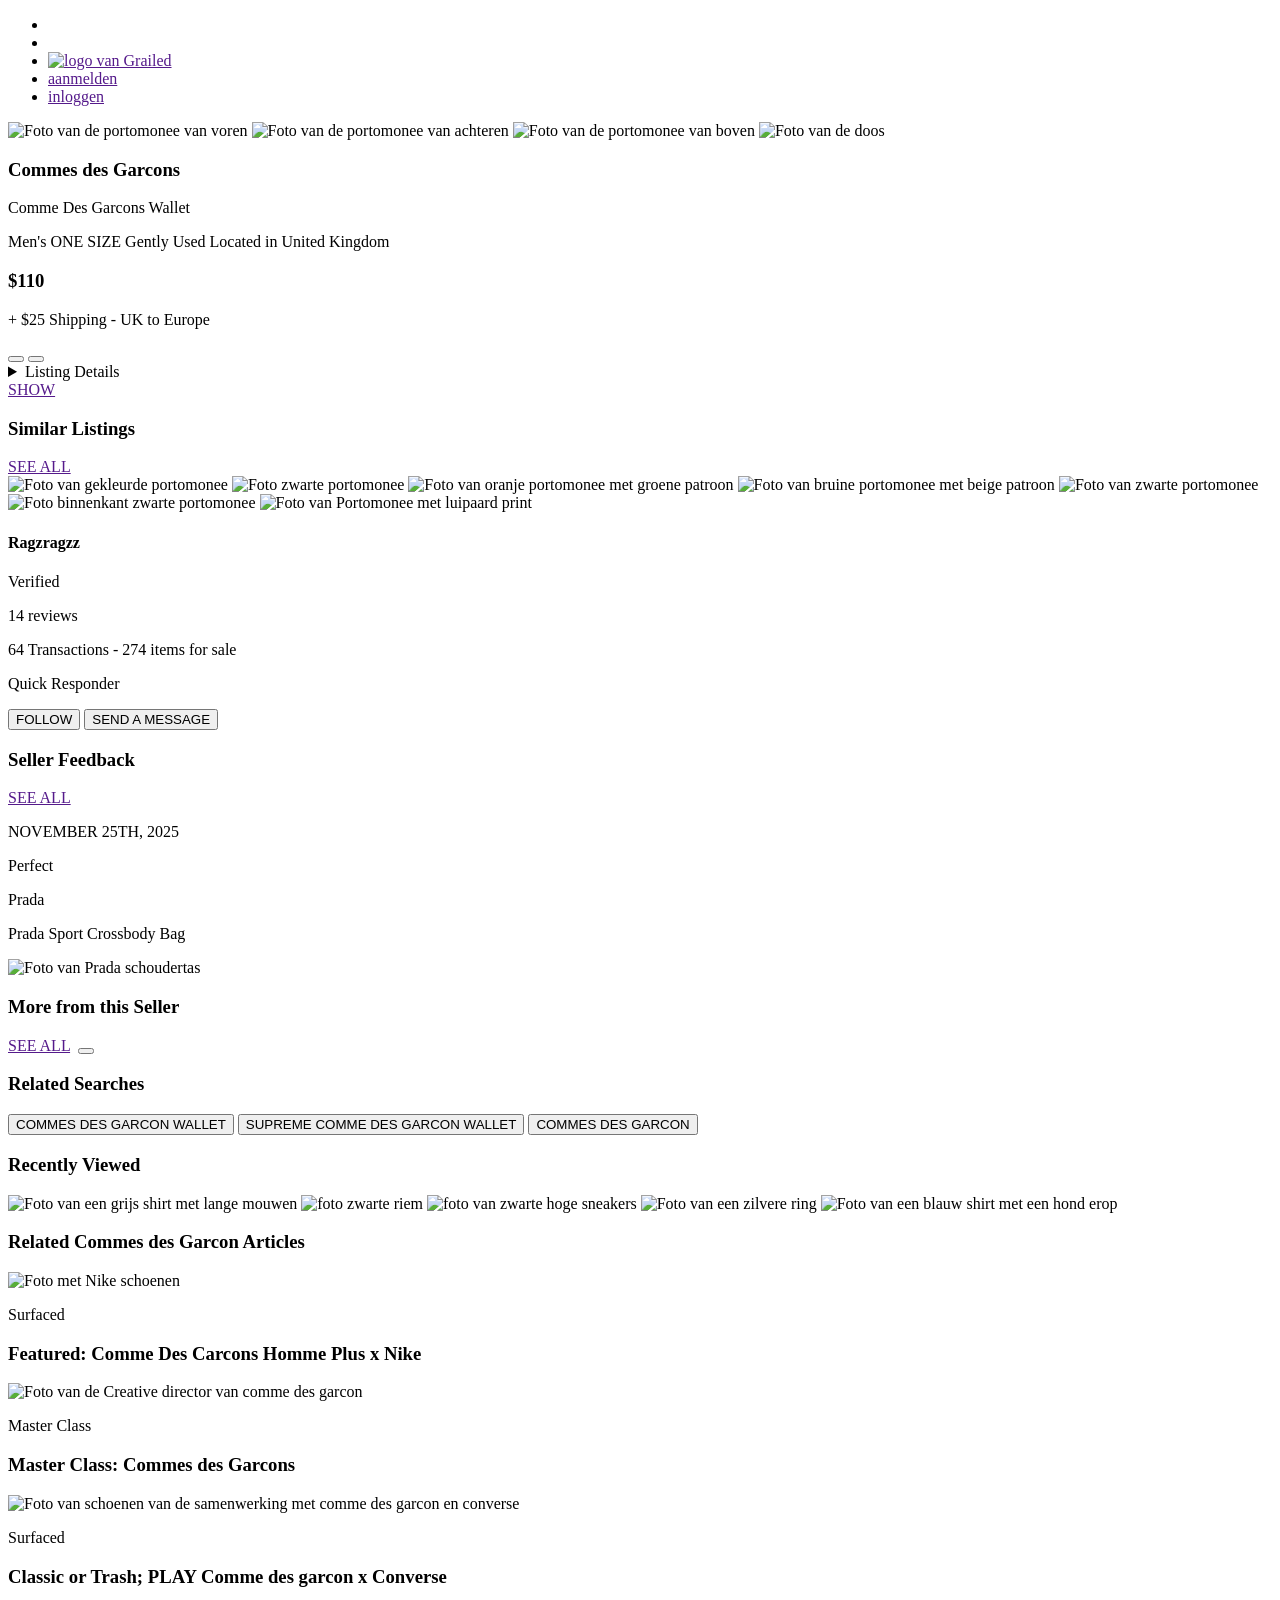
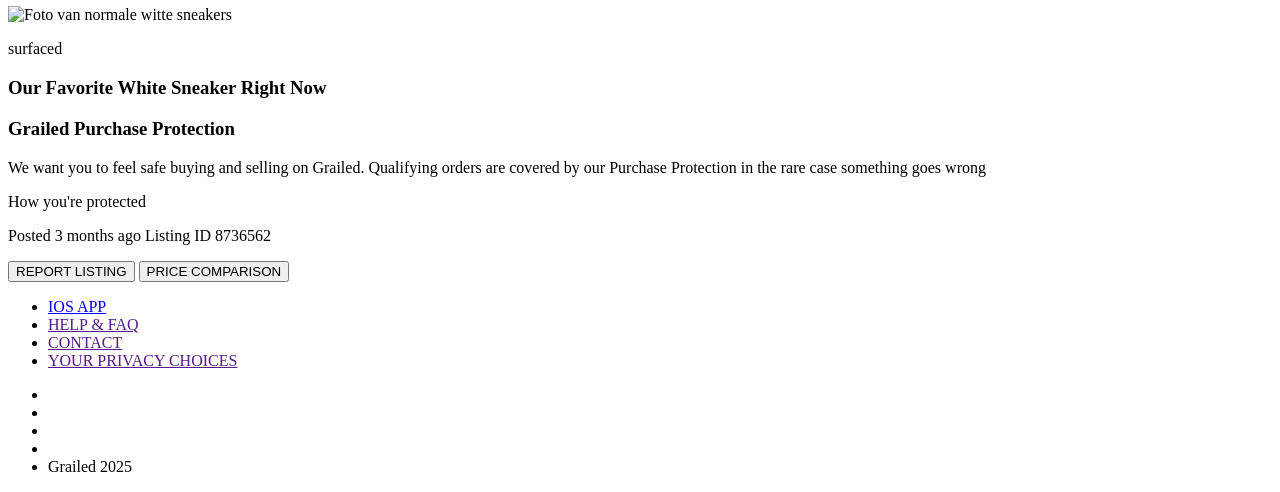
==== product.html @ 58061832 "Create product.html" ====
<!DOCTYPE html>
<html lang="nl">
<head>
    <meta charset="UTF-8">
    <meta name="viewport" content="width=device-width, initial-scale=1.0">

    <title>Product</title>

    <link href="styles/style.css" rel="stylesheet">
	<link rel="stylesheet" href="https://cdnjs.cloudflare.com/ajax/libs/font-awesome/7.0.1/css/all.min.css" integrity="sha512-2SwdPD6INVrV/lHTZbO2nodKhrnDdJK9/kg2XD1r9uGqPo1cUbujc+IYdlYdEErWNu69gVcYgdxlmVmzTWnetw==" crossorigin="anonymous" referrerpolicy="no-referrer" />
</head>

<body>
    <nav>
		<ul>
			<li><a href=""><i class="fa-solid fa-bars"></i></a></li>
			<li><a href=""><i class="fa-solid fa-magnifying-glass"></i></a></li>
			<li><a href=""><img src="images/logo-ezgif.com-video-to-gif-converter.gif" alt="logo van Grailed"></a></li>
			<li><a href="">aanmelden</a></li>
			<li><a href="">inloggen</a></li>
		</ul>
	</nav>

<section class="container">
	<div class="slider-wrapper">
		<div class="slider">
			<img id="slide-1" src="images/wallet-voorkant.webp" alt="Foto van de portomonee van voren">
			<img id="slide-2" src="images/wallet-achterkant.webp" alt="Foto van de portomonee van achteren ">
			<img id="slide-3" src="images/wallet-bovenkant.webp" alt="Foto van de portomonee van boven">
			<img id="slide-4" src="images/wallet-doos.webp" alt="Foto van de doos">
		</div>
		<div class="slider-nav">
			<a href="#slide-1"></a>
			<a href="#slide-2"></a>
			<a href="#slide-3"></a>
			<a href="#slide-4"></a>
		</div>
	</div>
</section>
<div class="product">
<div class="product-info">
	<h3><span class="streep">Commes des Garcons</span></h3>
	<p>Comme Des Garcons Wallet</p>
	<p>Men's ONE SIZE Gently Used
	Located in United Kingdom
	</p>
	<h3>$110</h3>
	<p>+ $25 Shipping - UK to <span class="streep">Europe</span></p>
</div>
<div class="button-product">
	<Button><i class="fa-regular fa-bookmark"></i></Button>
	<button><i class="fa-regular fa-heart"></i></button>
</div>
</div>

<details>
<summary>Listing Details</summary>
Beautiful piece from CDG.

Height: 11cm
Width: 9.5cm

In good condition, judge from photos 📷

Authenticated by Entrupy 🔬

Very fast shipping via FedEx, DHL, or EMS 🚀

Follow for 30+ grails added daily and message any questions 💬

Item number: m52081958113
</details>

<a href="">SHOW</a>

<H3>Similar Listings</H3>

<a href="">SEE ALL</a>

<div class="scroll-car">
	<img src="images/wallet-1.webp" alt="Foto van gekleurde portomonee">
	<img src="images/wallet-2.webp" alt="Foto zwarte portomonee">
	<img src="images/wallet-3.webp" alt="Foto van oranje portomonee met groene patroon">
	<img src="images/wallet-4.webp" alt="Foto van bruine portomonee met beige patroon">
	<img src="images/wallet-5.webp" alt="Foto van zwarte portomonee">
	<img src="images/wallet-6.webp" alt="Foto binnenkant zwarte portomonee">
	<img src="images/wallet-7.webp" alt="Foto van Portomonee met luipaard print">
</div>


<h4>Ragzragzz</h4> <i class="fa-solid fa-check"></i> <p>Verified</p>
<i class="fa-solid fa-star"></i><i class="fa-solid fa-star"></i><i class="fa-solid fa-star"></i><i class="fa-solid fa-star"></i><p>14 reviews</p>
<p>64 Transactions - <span class="streep">274 items for sale</span></p>
<p><i class="fa-solid fa-bolt"></i> Quick Responder </p>
<button>FOLLOW</button>
<Button>SEND A MESSAGE</Button>

<h3>Seller Feedback</h3>
<a href="">SEE ALL</a>
<p>NOVEMBER 25TH, 2025</p>
<i class="fa-solid fa-star"></i><i class="fa-solid fa-star"></i><i class="fa-solid fa-star"></i><i class="fa-regular fa-star"></i><i class="fa-regular fa-star"></i>
<p>Perfect</p>
<p>Prada</p>
<p>Prada Sport Crossbody Bag</p>
<img src="images/prada-tas.webp" alt="Foto van Prada schoudertas">

<h3>More from this Seller</h3>
<a href="">SEE ALL</a>
<img src="" alt="">
<button><i class="fa-regular fa-heart"></i></button>

<h3>Related Searches</h3>
<button>COMMES DES GARCON WALLET</button>
<button>SUPREME COMME DES GARCON WALLET</button>
<button>COMMES DES GARCON</button>

<h3>Recently Viewed</h3>

<div class="scroll-car">
	<img src="images/home-p1.webp" alt="Foto van een grijs shirt met lange mouwen">
	<img src="images/home-p2.webp" alt="foto zwarte riem">
	<img src="images/home-p3.webp" alt="foto van zwarte hoge sneakers">
	<img src="images/home-p4.webp" alt="Foto van een zilvere ring">
	<img src="images/home-p5.webp" alt="Foto van een blauw shirt met een hond erop">
</div>


<h3>Related Commes des Garcon Articles</h3>
<div class="car-art">
	<div class="art">
	<img src="images/nike.jpeg" alt="Foto met Nike schoenen">
	<p>Surfaced</p>
<h3>Featured: Comme Des Carcons Homme Plus x Nike</h3>
</div>
<div class="art">
	<img src="images/cdg.jpeg" alt="Foto van de Creative director van comme des garcon">
	<p>Master Class</p>
	<h3>Master Class: Commes des Garcons</h3>
</div>
	<div class="art">
		<img src="images/play.jpeg" alt="Foto van schoenen van de samenwerking met comme des garcon en converse">
		<p>Surfaced</p>
		<h3>Classic or Trash; PLAY Comme des garcon x Converse</h3>
	</div>
	<div class="art">
		<img src="images/sneaker.jpeg" alt="Foto van normale witte sneakers">
		<p>surfaced</p>
		<h3>Our Favorite White Sneaker Right Now </h3>
	</div>
</div>

<h3>Grailed Purchase Protection</h3>
<p>We want you to feel safe buying and selling on Grailed. Qualifying orders are covered by our Purchase Protection in the rare case something goes wrong</p>
<p>How you're protected</p>

<p>Posted 3 months ago Listing ID 8736562</p>

<button><i class="fa-solid fa-triangle-exclamation"></i>REPORT LISTING</button> <button><i class="fa-solid fa-dollar-sign"></i>PRICE COMPARISON</button>

<footer>
	<nav>
		<ul>
			<li> <a href=".">IOS APP</a></li>
			<li><a href="">HELP & FAQ</a></li>
			<li><a href="">CONTACT</a></li>
			<li><a href="">YOUR PRIVACY CHOICES</a></li>
		</ul>
	</nav>



	<ul>
		<li><i class="fa-brands fa-instagram"></i></li>
		<li><i class="fa-brands fa-facebook"></i></li>
		<li><i class="fa-brands fa-youtube"></i></li>
		<li><i class="fa-brands fa-linkedin"></i></li>
		<li>Grailed 2025</li>
	</ul>
</footer>
	
	

    <script defer src="scripts/script.js"></script>
</body>
</html>
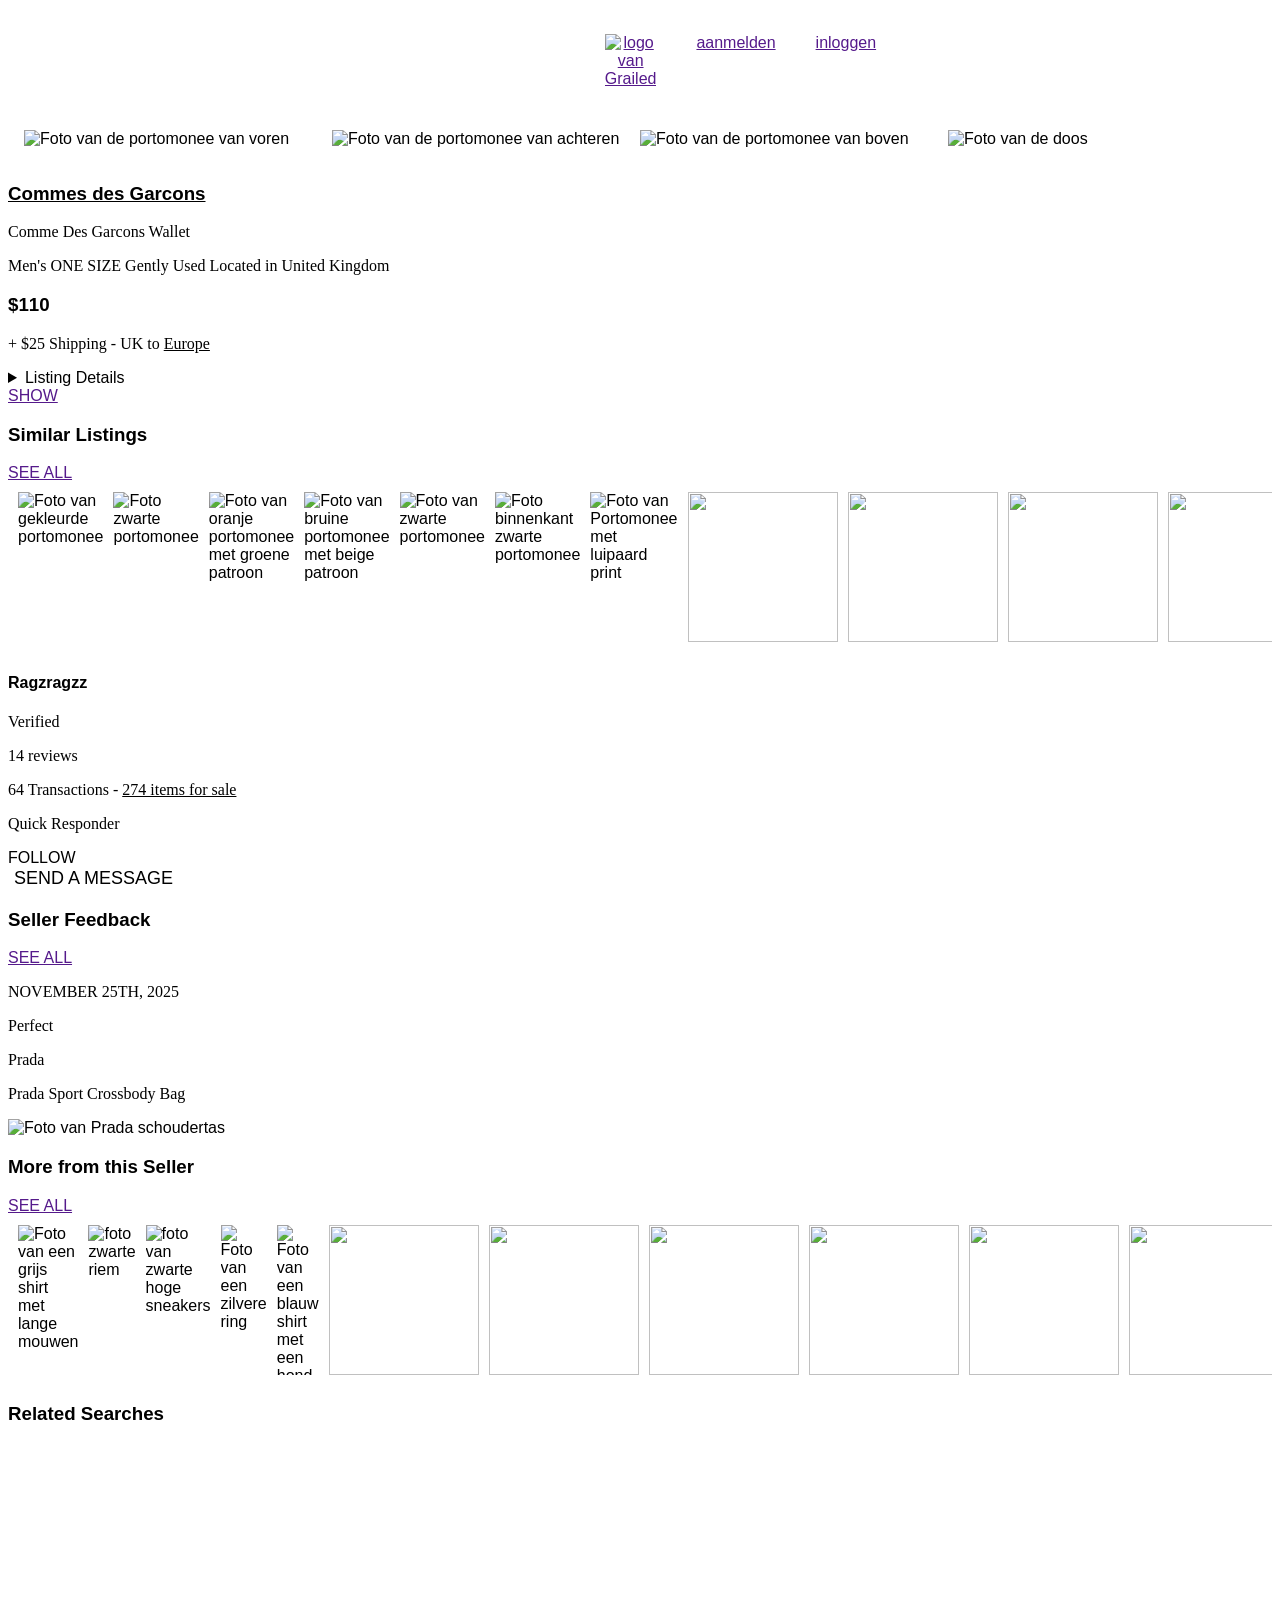
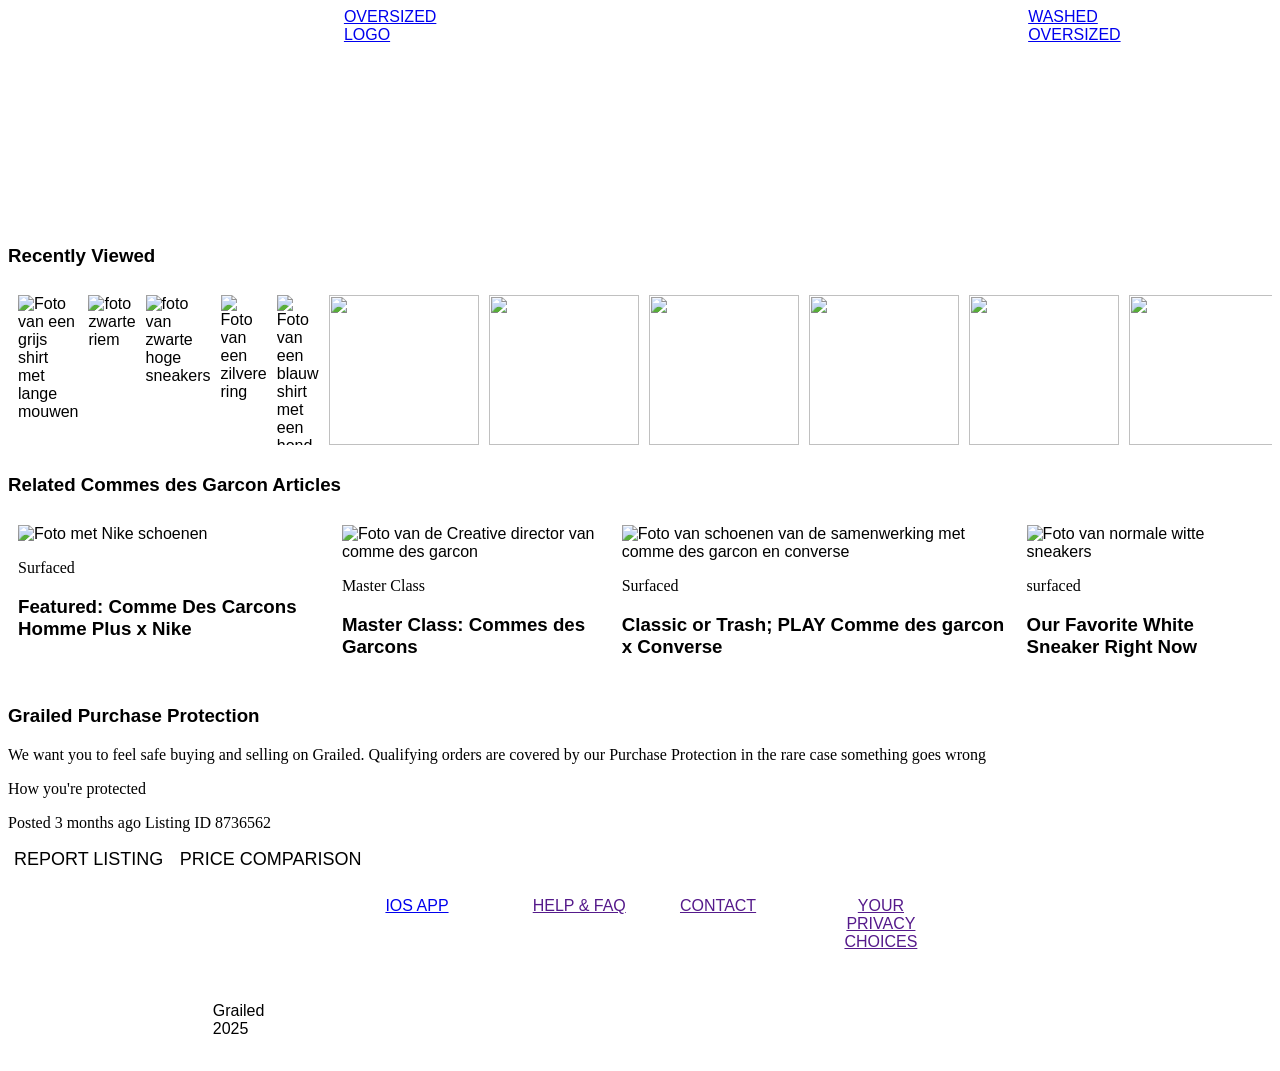
==== commit e927e65f: "Update product.html" ====
--- a/product.html
+++ b/product.html
@@ -85,6 +85,13 @@
 	<img src="images/wallet-5.webp" alt="Foto van zwarte portomonee">
 	<img src="images/wallet-6.webp" alt="Foto binnenkant zwarte portomonee">
 	<img src="images/wallet-7.webp" alt="Foto van Portomonee met luipaard print">
+	<img src="images/wallet-8.jpeg" alt="">
+	<img src="images/wallet-9.jpeg" alt="">
+	<img src="images/wallet-10.jpeg" alt="">
+	<img src="images/wallet-11.jpeg" alt="">
+	<img src="images/wallet-12.jpeg" alt="">
+	<img src="images/wallet-13.jpeg" alt="">
+	<img src="images/wallet-14.jpeg" alt="">
 </div>
 
 
@@ -92,8 +99,9 @@
 <i class="fa-solid fa-star"></i><i class="fa-solid fa-star"></i><i class="fa-solid fa-star"></i><i class="fa-solid fa-star"></i><p>14 reviews</p>
 <p>64 Transactions - <span class="streep">274 items for sale</span></p>
 <p><i class="fa-solid fa-bolt"></i> Quick Responder </p>
-<button>FOLLOW</button>
-<Button>SEND A MESSAGE</Button>
+
+<div class="donker"><button">FOLLOW</button> </div>
+<Button>SEND A MESSAGE</Button> 
 
 <h3>Seller Feedback</h3>
 <a href="">SEE ALL</a>
@@ -106,13 +114,58 @@
 
 <h3>More from this Seller</h3>
 <a href="">SEE ALL</a>
-<img src="" alt="">
-<button><i class="fa-regular fa-heart"></i></button>
+
+<div class="scroll-car">
+	<img src="images/more-1.jpeg" alt="Foto van een grijs shirt met lange mouwen">
+	<img src="images/more-2.jpeg" alt="foto zwarte riem">
+	<img src="images/more-3.jpeg" alt="foto van zwarte hoge sneakers">
+	<img src="images/more-4.jpeg" alt="Foto van een zilvere ring">
+	<img src="images/more-5.jpeg" alt="Foto van een blauw shirt met een hond erop">
+	<img src="images/more-6.jpeg" alt="">
+	<img src="images/more-7.jpeg" alt="">
+	<img src="images/more-8.jpeg" alt="">
+	<img src="images/more-9.jpeg" alt="">
+	<img src="images/more-10.jpeg" alt="">
+	<img src="images/more-11.jpeg" alt="">
+	<img src="images/more-12.jpeg" alt="">
+	<img src="images/more-13.jpeg" alt="">
+	<img src="images/more-14.jpeg" alt="">
+</div>
+
 
 <h3>Related Searches</h3>
-<button>COMMES DES GARCON WALLET</button>
-<button>SUPREME COMME DES GARCON WALLET</button>
-<button>COMMES DES GARCON</button>
+
+<div class="grid">
+	<ul>
+		<li><a href="#">OVERSIZED LOGO</a></li>
+		<li><a href="#">WASHED OVERSIZED</a></li>
+		<li><a href="#">OVERSIZED</a></li>
+		<li><a href="#">LSD OVERSIZED</a></li>
+		<li><a href="#">OVERSIZED WOOL</a></li>
+		<li><a href="#">OVERSIZED OVERALLS</a></li>
+		<li><a href="#">OVERSIZED T</a></li>
+		<li><a href="#">OVERSIZED WIDE LEG</a></li>
+		<li><a href="#">OVERSIZED CARGO</a></li>
+		<li><a href="#">WHITE OVERSIZED</a></li>
+		<li><a href="#">OVERSIZED LARRY</a></li>
+		<li><a href="#">OVERSIZED LINNEN</a></li>
+		<li><a href="#">OVERSIZED LACES</a></li>
+		<li><a href="#">OVERSIZED LONG COAT</a></li>
+		<li><a href="#">HM OVERSIZED</a></li>
+		<li><a href="#">RED OVERSIZED</a></li>
+		
+	</ul>
+</div>
+
+
+
+
+
+
+
+
+
+
 
 <h3>Recently Viewed</h3>
 
@@ -122,6 +175,15 @@
 	<img src="images/home-p3.webp" alt="foto van zwarte hoge sneakers">
 	<img src="images/home-p4.webp" alt="Foto van een zilvere ring">
 	<img src="images/home-p5.webp" alt="Foto van een blauw shirt met een hond erop">
+	<img src="images/home-p6.jpeg" alt="">
+	<img src="images/home-p7.jpeg" alt="">
+	<img src="images/home-p8.jpeg" alt="">
+	<img src="images/home-p9.jpeg" alt="">
+	<img src="images/home-p10.jpeg" alt="">
+	<img src="images/home-p11.jpeg" alt="">
+	<img src="images/home-p12.jpeg" alt="">
+	<img src="images/home-p13.jpeg" alt="">
+	<img src="images/home-p14.jpeg" alt="">
 </div>
 
 
@@ -168,7 +230,7 @@
 	</nav>
 
 
-
+	
 	<ul>
 		<li><i class="fa-brands fa-instagram"></i></li>
 		<li><i class="fa-brands fa-facebook"></i></li>
@@ -176,6 +238,7 @@
 		<li><i class="fa-brands fa-linkedin"></i></li>
 		<li>Grailed 2025</li>
 	</ul>
+	
 </footer>
 	
 	
@@ -183,3 +246,7 @@
     <script defer src="scripts/script.js"></script>
 </body>
 </html>
+
+    <script defer src="scripts/script.js"></script>
+</body>
+</html>
--- a/styles/style.css
+++ b/styles/style.css
@@ -0,0 +1,139 @@
+/**************/
+/* CSS REMEDY */
+/**************/
+*, *::after, *::before {
+  box-sizing:border-box;  
+}
+
+
+
+
+
+
+/*********************/
+/* CUSTOM PROPERTIES */
+/*********************/
+:root {
+	/* startje */
+	--color-text:#111;
+	--color-background:#eee;
+}
+
+
+
+
+
+/****************/
+/* JOUW STYLING */
+/****************/
+
+/* jouw code */
+@import url("https://use.typekit.net/zbe4pkx.css");
+
+:root {
+	font-family: "proxima-nova", sans-serif;
+}
+
+nav{
+	background-color: white;
+	text-align: center;
+	padding: 5px;
+	width: 100%;
+}
+
+nav ul {
+	list-style-type: none;
+}
+
+nav ul li{
+	display: inline-block;
+	padding: 5px 20px;
+	display: flex;
+
+}
+
+img{
+	width: 100%;
+}
+
+ul{
+	list-style: none;
+	display: inline-flex;
+}
+
+li{
+	padding: 10% 20%;
+	width: 100%;
+}
+
+p{
+	font-family: "video";
+}
+
+
+.container{
+	padding: 1rem;
+}
+.slider-wrapper{
+	position: relative;
+	max-width: 100%;
+	margin: 0 auto;
+}
+
+.slider{
+display: flex;
+overflow-x: auto;
+
+}
+
+
+.product{
+	display: flex;
+}
+
+.button-product{
+width: 40px;
+height: 40px;
+display: flex;
+align-items: center;
+}
+
+button{
+	background-color: transparent;
+	border: none;
+	font-size: large;
+}
+
+.streep{
+	text-decoration: underline;
+}
+
+
+.scroll-car {
+	display: flex;
+	gap: 10px;
+	overflow-x: auto;
+	padding: 10px;
+}
+  
+
+.scroll-car img {
+	width: 150px;
+	height: 150px;
+}
+
+
+
+.car-art {
+	display: flex;
+	gap: 10px;
+	overflow-x: auto;
+	padding: 10px;
+}
+  
+
+.car-art img {
+	width: 250px;
+	height: 150px;
+	
+}
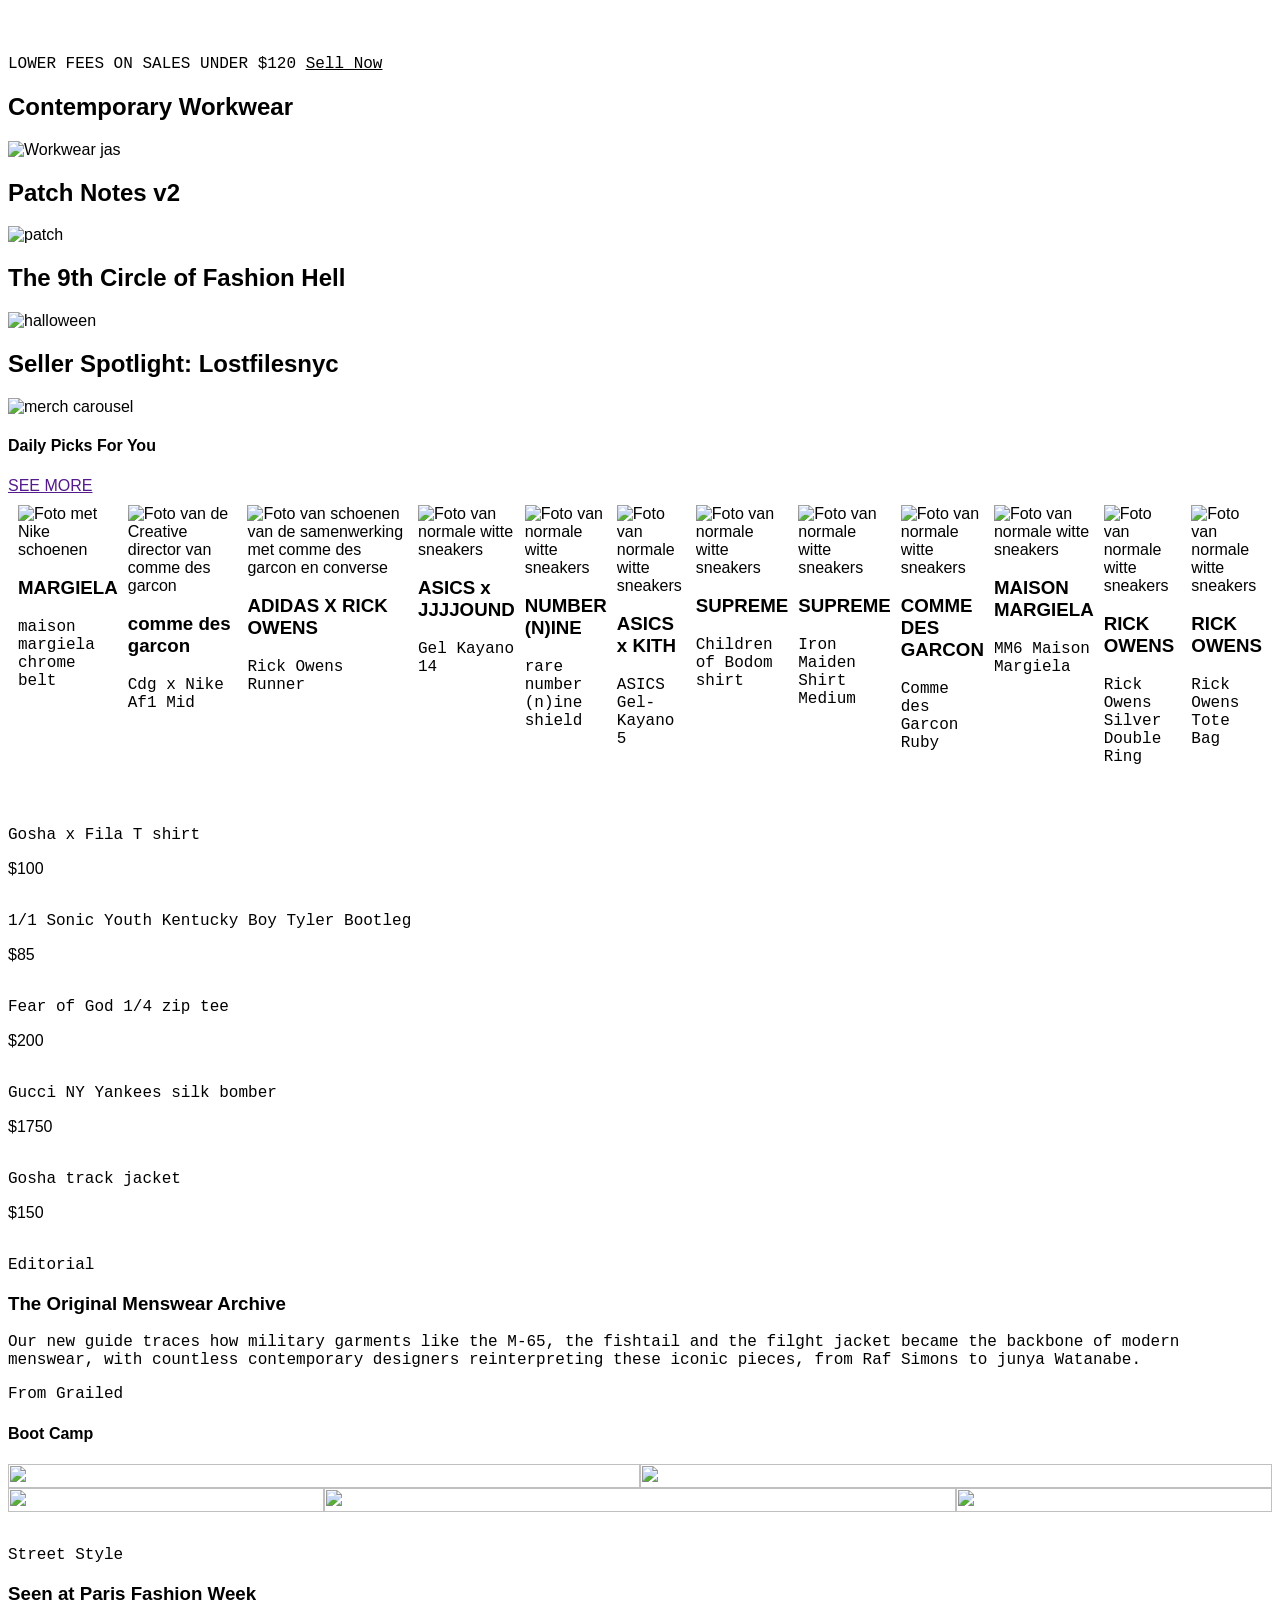
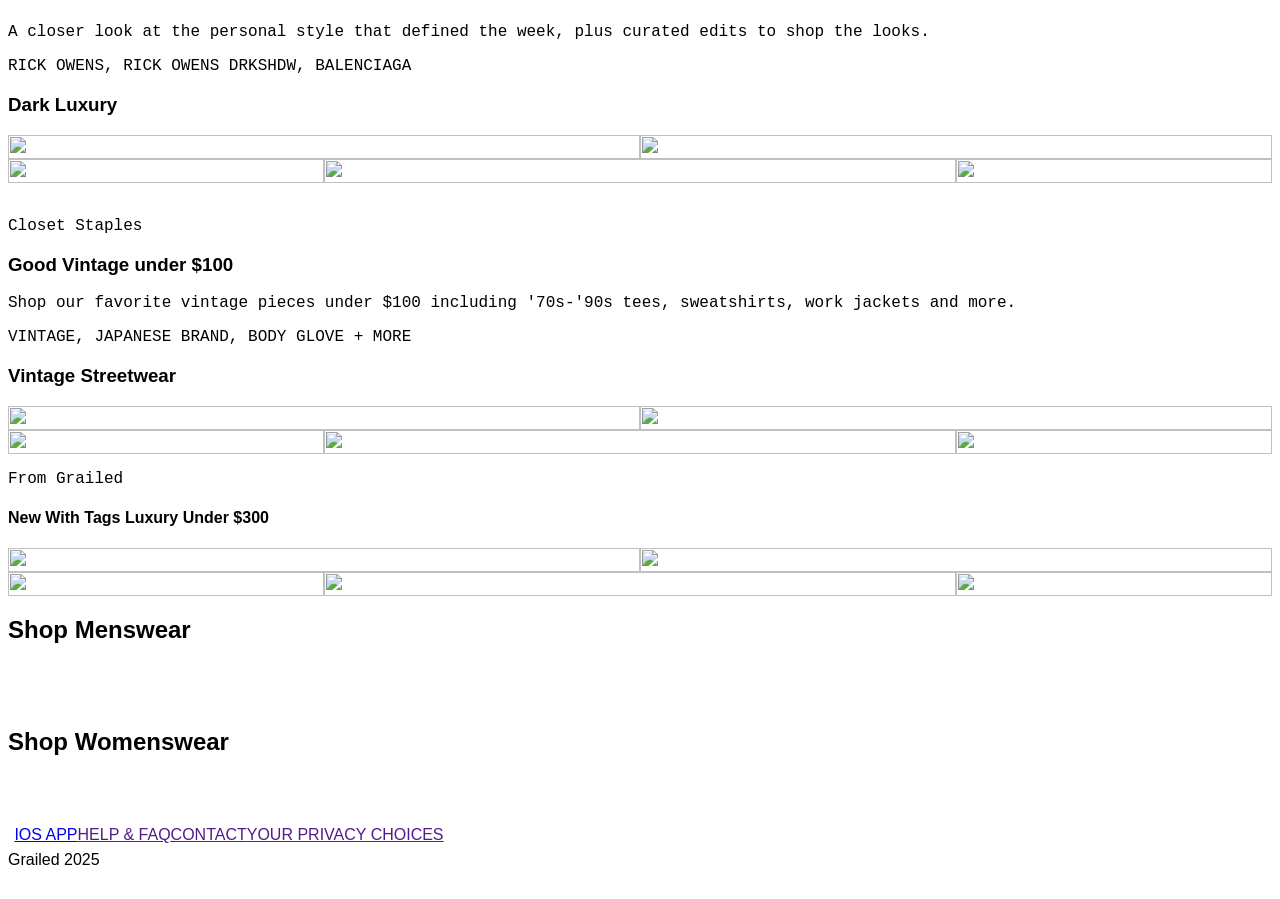
==== commit 5f2bb791: "Update product.html ja dingen toegevoegd" ====
--- a/product.html
+++ b/product.html
@@ -1,252 +1,400 @@
+
 <!DOCTYPE html>
 <html lang="nl">
+
 <head>
     <meta charset="UTF-8">
-    <meta name="viewport" content="width=device-width, initial-scale=1.0">
-
-    <title>Product</title>
+    <meta name="author" content="jouw naam">
+    <meta name="viewport" content="width=device-width, initial-scale=1">
+
+    <title>Grailed</title>
 
     <link href="styles/style.css" rel="stylesheet">
-	<link rel="stylesheet" href="https://cdnjs.cloudflare.com/ajax/libs/font-awesome/7.0.1/css/all.min.css" integrity="sha512-2SwdPD6INVrV/lHTZbO2nodKhrnDdJK9/kg2XD1r9uGqPo1cUbujc+IYdlYdEErWNu69gVcYgdxlmVmzTWnetw==" crossorigin="anonymous" referrerpolicy="no-referrer" />
+
+    <link
+        rel="stylesheet"
+        href="https://cdnjs.cloudflare.com/ajax/libs/font-awesome/7.0.1/css/all.min.css"
+        integrity="sha512-2SwdPD6INVrV/lHTZbO2nodKhrnDdJK9/kg2XD1r9uGqPo1cUbujc+IYdlYdEErWNu69gVcYgdxlmVmzTWnetw=="
+        crossorigin="anonymous"
+        referrerpolicy="no-referrer"
+    >
+
+    <link rel="stylesheet" href="https://use.typekit.net/zbe4pkx.css">
 </head>
 
 <body>
-    <nav>
-		<ul>
-			<li><a href=""><i class="fa-solid fa-bars"></i></a></li>
-			<li><a href=""><i class="fa-solid fa-magnifying-glass"></i></a></li>
-			<li><a href=""><img src="images/logo-ezgif.com-video-to-gif-converter.gif" alt="logo van Grailed"></a></li>
-			<li><a href="">aanmelden</a></li>
-			<li><a href="">inloggen</a></li>
-		</ul>
-	</nav>
-
-<section class="container">
-	<div class="slider-wrapper">
-		<div class="slider">
-			<img id="slide-1" src="images/wallet-voorkant.webp" alt="Foto van de portomonee van voren">
-			<img id="slide-2" src="images/wallet-achterkant.webp" alt="Foto van de portomonee van achteren ">
-			<img id="slide-3" src="images/wallet-bovenkant.webp" alt="Foto van de portomonee van boven">
-			<img id="slide-4" src="images/wallet-doos.webp" alt="Foto van de doos">
-		</div>
-		<div class="slider-nav">
-			<a href="#slide-1"></a>
-			<a href="#slide-2"></a>
-			<a href="#slide-3"></a>
-			<a href="#slide-4"></a>
-		</div>
-	</div>
-</section>
-<div class="product">
-<div class="product-info">
-	<h3><span class="streep">Commes des Garcons</span></h3>
-	<p>Comme Des Garcons Wallet</p>
-	<p>Men's ONE SIZE Gently Used
-	Located in United Kingdom
-	</p>
-	<h3>$110</h3>
-	<p>+ $25 Shipping - UK to <span class="streep">Europe</span></p>
-</div>
-<div class="button-product">
-	<Button><i class="fa-regular fa-bookmark"></i></Button>
-	<button><i class="fa-regular fa-heart"></i></button>
-</div>
-</div>
-
-<details>
-<summary>Listing Details</summary>
-Beautiful piece from CDG.
-
-Height: 11cm
-Width: 9.5cm
-
-In good condition, judge from photos 📷
-
-Authenticated by Entrupy 🔬
-
-Very fast shipping via FedEx, DHL, or EMS 🚀
-
-Follow for 30+ grails added daily and message any questions 💬
-
-Item number: m52081958113
-</details>
-
-<a href="">SHOW</a>
-
-<H3>Similar Listings</H3>
-
-<a href="">SEE ALL</a>
-
-<div class="scroll-car">
-	<img src="images/wallet-1.webp" alt="Foto van gekleurde portomonee">
-	<img src="images/wallet-2.webp" alt="Foto zwarte portomonee">
-	<img src="images/wallet-3.webp" alt="Foto van oranje portomonee met groene patroon">
-	<img src="images/wallet-4.webp" alt="Foto van bruine portomonee met beige patroon">
-	<img src="images/wallet-5.webp" alt="Foto van zwarte portomonee">
-	<img src="images/wallet-6.webp" alt="Foto binnenkant zwarte portomonee">
-	<img src="images/wallet-7.webp" alt="Foto van Portomonee met luipaard print">
-	<img src="images/wallet-8.jpeg" alt="">
-	<img src="images/wallet-9.jpeg" alt="">
-	<img src="images/wallet-10.jpeg" alt="">
-	<img src="images/wallet-11.jpeg" alt="">
-	<img src="images/wallet-12.jpeg" alt="">
-	<img src="images/wallet-13.jpeg" alt="">
-	<img src="images/wallet-14.jpeg" alt="">
-</div>
-
-
-<h4>Ragzragzz</h4> <i class="fa-solid fa-check"></i> <p>Verified</p>
-<i class="fa-solid fa-star"></i><i class="fa-solid fa-star"></i><i class="fa-solid fa-star"></i><i class="fa-solid fa-star"></i><p>14 reviews</p>
-<p>64 Transactions - <span class="streep">274 items for sale</span></p>
-<p><i class="fa-solid fa-bolt"></i> Quick Responder </p>
-
-<div class="donker"><button">FOLLOW</button> </div>
-<Button>SEND A MESSAGE</Button> 
-
-<h3>Seller Feedback</h3>
-<a href="">SEE ALL</a>
-<p>NOVEMBER 25TH, 2025</p>
-<i class="fa-solid fa-star"></i><i class="fa-solid fa-star"></i><i class="fa-solid fa-star"></i><i class="fa-regular fa-star"></i><i class="fa-regular fa-star"></i>
-<p>Perfect</p>
-<p>Prada</p>
-<p>Prada Sport Crossbody Bag</p>
-<img src="images/prada-tas.webp" alt="Foto van Prada schoudertas">
-
-<h3>More from this Seller</h3>
-<a href="">SEE ALL</a>
-
-<div class="scroll-car">
-	<img src="images/more-1.jpeg" alt="Foto van een grijs shirt met lange mouwen">
-	<img src="images/more-2.jpeg" alt="foto zwarte riem">
-	<img src="images/more-3.jpeg" alt="foto van zwarte hoge sneakers">
-	<img src="images/more-4.jpeg" alt="Foto van een zilvere ring">
-	<img src="images/more-5.jpeg" alt="Foto van een blauw shirt met een hond erop">
-	<img src="images/more-6.jpeg" alt="">
-	<img src="images/more-7.jpeg" alt="">
-	<img src="images/more-8.jpeg" alt="">
-	<img src="images/more-9.jpeg" alt="">
-	<img src="images/more-10.jpeg" alt="">
-	<img src="images/more-11.jpeg" alt="">
-	<img src="images/more-12.jpeg" alt="">
-	<img src="images/more-13.jpeg" alt="">
-	<img src="images/more-14.jpeg" alt="">
-</div>
-
-
-<h3>Related Searches</h3>
-
-<div class="grid">
-	<ul>
-		<li><a href="#">OVERSIZED LOGO</a></li>
-		<li><a href="#">WASHED OVERSIZED</a></li>
-		<li><a href="#">OVERSIZED</a></li>
-		<li><a href="#">LSD OVERSIZED</a></li>
-		<li><a href="#">OVERSIZED WOOL</a></li>
-		<li><a href="#">OVERSIZED OVERALLS</a></li>
-		<li><a href="#">OVERSIZED T</a></li>
-		<li><a href="#">OVERSIZED WIDE LEG</a></li>
-		<li><a href="#">OVERSIZED CARGO</a></li>
-		<li><a href="#">WHITE OVERSIZED</a></li>
-		<li><a href="#">OVERSIZED LARRY</a></li>
-		<li><a href="#">OVERSIZED LINNEN</a></li>
-		<li><a href="#">OVERSIZED LACES</a></li>
-		<li><a href="#">OVERSIZED LONG COAT</a></li>
-		<li><a href="#">HM OVERSIZED</a></li>
-		<li><a href="#">RED OVERSIZED</a></li>
-		
-	</ul>
-</div>
-
-
-
-
-
-
-
-
-
-
-
-<h3>Recently Viewed</h3>
-
-<div class="scroll-car">
-	<img src="images/home-p1.webp" alt="Foto van een grijs shirt met lange mouwen">
-	<img src="images/home-p2.webp" alt="foto zwarte riem">
-	<img src="images/home-p3.webp" alt="foto van zwarte hoge sneakers">
-	<img src="images/home-p4.webp" alt="Foto van een zilvere ring">
-	<img src="images/home-p5.webp" alt="Foto van een blauw shirt met een hond erop">
-	<img src="images/home-p6.jpeg" alt="">
-	<img src="images/home-p7.jpeg" alt="">
-	<img src="images/home-p8.jpeg" alt="">
-	<img src="images/home-p9.jpeg" alt="">
-	<img src="images/home-p10.jpeg" alt="">
-	<img src="images/home-p11.jpeg" alt="">
-	<img src="images/home-p12.jpeg" alt="">
-	<img src="images/home-p13.jpeg" alt="">
-	<img src="images/home-p14.jpeg" alt="">
-</div>
-
-
-<h3>Related Commes des Garcon Articles</h3>
-<div class="car-art">
-	<div class="art">
-	<img src="images/nike.jpeg" alt="Foto met Nike schoenen">
-	<p>Surfaced</p>
-<h3>Featured: Comme Des Carcons Homme Plus x Nike</h3>
-</div>
-<div class="art">
-	<img src="images/cdg.jpeg" alt="Foto van de Creative director van comme des garcon">
-	<p>Master Class</p>
-	<h3>Master Class: Commes des Garcons</h3>
-</div>
-	<div class="art">
-		<img src="images/play.jpeg" alt="Foto van schoenen van de samenwerking met comme des garcon en converse">
-		<p>Surfaced</p>
-		<h3>Classic or Trash; PLAY Comme des garcon x Converse</h3>
-	</div>
-	<div class="art">
-		<img src="images/sneaker.jpeg" alt="Foto van normale witte sneakers">
-		<p>surfaced</p>
-		<h3>Our Favorite White Sneaker Right Now </h3>
-	</div>
-</div>
-
-<h3>Grailed Purchase Protection</h3>
-<p>We want you to feel safe buying and selling on Grailed. Qualifying orders are covered by our Purchase Protection in the rare case something goes wrong</p>
-<p>How you're protected</p>
-
-<p>Posted 3 months ago Listing ID 8736562</p>
-
-<button><i class="fa-solid fa-triangle-exclamation"></i>REPORT LISTING</button> <button><i class="fa-solid fa-dollar-sign"></i>PRICE COMPARISON</button>
-
-<footer>
-	<nav>
-		<ul>
-			<li> <a href=".">IOS APP</a></li>
-			<li><a href="">HELP & FAQ</a></li>
-			<li><a href="">CONTACT</a></li>
-			<li><a href="">YOUR PRIVACY CHOICES</a></li>
-		</ul>
-	</nav>
-
-
-	
-	<ul>
-		<li><i class="fa-brands fa-instagram"></i></li>
-		<li><i class="fa-brands fa-facebook"></i></li>
-		<li><i class="fa-brands fa-youtube"></i></li>
-		<li><i class="fa-brands fa-linkedin"></i></li>
-		<li>Grailed 2025</li>
-	</ul>
-	
-</footer>
-	
-	
+
+    <nav class="nav">
+        <ul>
+            <li><a href=""><i class="fa-solid fa-bars"></i></a></li>
+            <li><a href=""><i class="fa-solid fa-magnifying-glass"></i></a></li>
+            <li><a href=""><img src="images/logo-ezgif.com-video-to-gif-converter.gif" alt=""></a></li>
+            <li><a href=""><i class="fa fa-comment" aria-hidden="true"></i></a></li>
+            <li><a href=""><i class="fa-regular fa-heart"></i></a></li>
+            <li><a href=""><i class="fa fa-user-circle" aria-hidden="true"></i></a></li>
+        </ul>
+    </nav>
+
+    <p class="links">
+        LOWER FEES ON SALES UNDER $120
+        <span class="streep">Sell Now</span>
+    </p>
+
+
+    <section class="carousel">
+        <ul>
+            <li data-label="Workwear jas">
+                <h2>Contemporary Workwear</h2>
+                <img src="images/Contemporary_Workwear_1440x380.jpg" alt="Workwear jas"/>
+            </li>
+
+            <li data-label="patchnotes">
+                <h2>Patch Notes v2</h2>
+                <img src="images/PatchNotesV2_DesktopCarousel.jpg" alt="patch"/>
+            </li>
+
+            <li data-label="halloween">
+                <h2>The 9th Circle of Fashion Hell</h2>
+                <img src="images/9th_Circle_1440x380.jpg" alt="halloween"/>
+            </li>
+
+            <li data-label="merch carousel">
+                <h2>Seller Spotlight: Lostfilesnyc</h2>
+                <img src="images/Merch-Carousel-Desktop-Lostfilesnyc.jpg" alt="merch carousel"/>
+            </li>
+        </ul>
+    </section>
+
+
+    <div class="zien">
+        <h4>Daily Picks For You</h4>
+        <a href="">SEE MORE<i class="fa-solid fa-arrow-right-long"></i></a>
+    </div>
+
+
+    <div class="car-day">
+
+        <div class="art-day">
+            <img src="images/daily-1.jpeg" alt="Foto met Nike schoenen">
+            <h3>MARGIELA</h3>
+            <p>maison margiela chrome belt</p>
+        </div>
+
+        <div class="art-day">
+            <img src="images/daily-2.jpeg" alt="Foto van de Creative director van comme des garcon">
+            <h3>comme des garcon</h3>
+            <p>Cdg x Nike Af1 Mid</p>
+        </div>
+
+        <div class="art-day">
+            <img src="images/daily-3.jpeg" alt="Foto van schoenen van de samenwerking met comme des garcon en converse">
+            <h3>ADIDAS X RICK OWENS</h3>
+            <p>Rick Owens Runner</p>
+        </div>
+
+        <div class="art-day">
+            <img src="images/daliy-4.jpeg" alt="Foto van normale witte sneakers">
+            <h3>ASICS x JJJJOUND</h3>
+            <p>Gel Kayano 14</p>
+        </div>
+
+        <div class="art-day">
+            <img src="images/daily-5.jpeg" alt="Foto van normale witte sneakers">
+            <h3>NUMBER (N)INE</h3>
+            <p>rare number (n)ine shield</p>
+        </div>
+
+        <div class="art-day">
+            <img src="images/daily-6.jpeg" alt="Foto van normale witte sneakers">
+            <h3>ASICS x KITH</h3>
+            <p>ASICS Gel-Kayano 5</p>
+        </div>
+
+        <div class="art-day">
+            <img src="images/daily-7.jpeg" alt="Foto van normale witte sneakers">
+            <h3>SUPREME</h3>
+            <p>Children of Bodom shirt</p>
+        </div>
+
+        <div class="art-day">
+            <img src="images/daily-8.jpeg" alt="Foto van normale witte sneakers">
+            <h3>SUPREME</h3>
+            <p>Iron Maiden Shirt Medium</p>
+        </div>
+
+        <div class="art-day">
+            <img src="images/daily-9.jpeg" alt="Foto van normale witte sneakers">
+            <h3>COMME DES GARCON</h3>
+            <p>Comme des Garcon Ruby</p>
+        </div>
+
+        <div class="art-day">
+            <img src="images/daily-10.jpeg" alt="Foto van normale witte sneakers">
+            <h3>MAISON MARGIELA</h3>
+            <p>MM6 Maison Margiela</p>
+        </div>
+
+        <div class="art-day">
+            <img src="images/daily-11.jpeg" alt="Foto van normale witte sneakers">
+            <h3>RICK OWENS</h3>
+            <p>Rick Owens Silver Double Ring</p>
+        </div>
+
+        <div class="art-day">
+            <img src="images/daily-12.jpeg" alt="Foto van normale witte sneakers">
+            <h3>RICK OWENS</h3>
+            <p>Rick Owens Tote Bag</p>
+        </div>
+
+    </div>
+
+
+    <section class="recent">
+        <ul>
+            <li>
+                <img src="images/97248b762d1846168f70e3e6d7ec1a19.jpeg" alt="">
+                <article>
+                    <p>Gosha x Fila T shirt</p>
+                    <span>$100</span>
+                </article>
+            </li>
+
+            <li>
+                <img src="images/5536674954d34a60af7fb287618cf963.jpeg" alt="">
+                <article>
+                    <p>1/1 Sonic Youth Kentucky Boy Tyler Bootleg</p>
+                    <span>$85</span>
+                </article>
+            </li>
+
+            <li>
+                <img src="images/83190a81a43a49709b102d57c4f85307.jpeg" alt="">
+                <article>
+                    <p>Fear of God 1/4 zip tee</p>
+                    <span>$200</span>
+                </article>
+            </li>
+
+            <li>
+                <img src="images/921508b20eae4008aed063782ce57e9f.jpeg" alt="">
+                <article>
+                    <p>Gucci NY Yankees silk bomber</p>
+                    <span>$1750</span>
+                </article>
+            </li>
+
+            <li>
+                <img src="images/af47835e3f074560a490fcae48925d60.jpeg" alt="">
+                <article>
+                    <p>Gosha track jacket</p>
+                    <span>$150</span>
+                </article>
+            </li>
+        </ul>
+    </section>
+
+
+    <section class="stukje">
+        <img src="images/Military_-_Merch-Module-Desktop.jpg" alt="">
+
+        <article>
+            <p>Editorial</p>
+            <h1>The Original Menswear Archive</h1>
+            <p>
+                Our new guide traces how military garments like the M-65, the fishtail and the filght jacket became the backbone of modern menswear, with countless contemporary designers reinterpreting these iconic pieces, from Raf Simons to junya Watanabe.
+            </p>
+        </article>
+    </section>
+
+
+    <section>
+        <p>From Grailed</p>
+        <h4>Boot Camp</h4>
+
+        <div class="bootcamp">
+
+            <div class="boot-1">
+                <img src="images/bootcamp-1.jpeg" alt="">
+            </div>
+
+            <div class="boot-2">
+                <img src="images/bootcamp-2.jpeg" alt="">
+            </div>
+
+            <div class="boot-3">
+                <img src="images/bootcamp-3.jpeg" alt="">
+            </div>
+
+            <div class="boot-4">
+                <img src="images/bootcamp-4.jpeg" alt="">
+            </div>
+
+            <div class="boot-5">
+                <img src="images/bootcamp-5.jpeg" alt="">
+            </div>
+
+        </div>
+    </section>
+
+
+    <section class="stukje">
+        <img src="images/PFWOct2026-Merch-Module-ios.jpg" alt="">
+
+        <article>
+            <p>Street Style</p>
+            <h1>Seen at Paris Fashion Week</h1>
+            <p>A closer look at the personal style that defined the week, plus curated edits to shop the looks.</p>
+        </article>
+    </section>
+
+
+    <section>
+        <p>RICK OWENS, RICK OWENS DRKSHDW, BALENCIAGA</p>
+        <h3>Dark Luxury</h3>
+
+        <div class="bootcamp">
+
+            <div class="boot-1">
+                <img src="images/dark-1.jpeg" alt="">
+            </div>
+
+            <div class="boot-2">
+                <img src="images/dark-2.jpeg" alt="">
+            </div>
+
+            <div class="boot-3">
+                <img src="images/dark-3.jpeg" alt="">
+            </div>
+
+            <div class="boot-4">
+                <img src="images/dark-4.jpeg" alt="">
+            </div>
+
+            <div class="boot-5">
+                <img src="images/dark-5.jpeg" alt="">
+            </div>
+
+        </div>
+    </section>
+
+
+    <section class="stukje">
+        <img src="images/d6623814-471e-4ebe-8762-42ffd7f70231.jpg" alt="">
+
+        <article>
+            <p>Closet Staples</p>
+            <h1>Good Vintage under $100</h1>
+            <p>Shop our favorite vintage pieces under $100 including '70s-'90s tees, sweatshirts, work jackets and more.</p>
+        </article>
+    </section>
+
+
+    <p>VINTAGE, JAPANESE BRAND, BODY GLOVE + MORE</p>
+    <h3>Vintage Streetwear</h3>
+
+    <div class="bootcamp">
+
+        <div class="boot-1">
+            <img src="images/vintage-1.jpeg" alt="">
+        </div>
+
+        <div class="boot-2">
+            <img src="images/vintage-2.jpeg" alt="">
+        </div>
+
+        <div class="boot-3">
+            <img src="images/vintage-3.jpeg" alt="">
+        </div>
+
+        <div class="boot-4">
+            <img src="images/vintage-4.jpeg" alt="">
+        </div>
+
+        <div class="boot-5">
+            <img src="images/vintage-5.jpeg" alt="">
+        </div>
+
+    </div>
+
+
+    <p>From Grailed</p>
+    <h4>New With Tags Luxury Under $300</h4>
+
+    <div class="bootcamp">
+
+        <div class="boot-1">
+            <img src="images/new-1.jpeg" alt="">
+        </div>
+
+        <div class="boot-2">
+            <img src="images/new-2.jpeg" alt="">
+        </div>
+
+        <div class="boot-3">
+            <img src="images/new-3.jpeg" alt="">
+        </div>
+
+        <div class="boot-4">
+            <img src="images/new-4.jpeg" alt="">
+        </div>
+
+        <div class="boot-5">
+            <img src="images/new-5.jpeg" alt="">
+        </div>
+
+    </div>
+
+
+    <section>
+        <h2>Shop Menswear</h2>
+
+        <ul class="grid">
+            <li><img src="images/mens-1.jpeg" alt=""></li>
+            <li><img src="images/mens-2.jpeg" alt=""></li>
+            <li><img src="images/mens-3.jpeg" alt=""></li>
+            <li><img src="images/mens-4.jpeg" alt=""></li>
+            <li><img src="images/mens-5.jpeg" alt=""></li>
+            <li><img src="images/mens-6.jpeg" alt=""></li>
+        </ul>
+    </section>
+
+
+    <section>
+        <h2>Shop Womenswear</h2>
+
+        <ul class="grid">
+            <li><img src="images/woman-1.jpeg" alt=""></li>
+            <li><img src="images/woman-2.jpeg" alt=""></li>
+            <li><img src="images/woman-3.jpeg" alt=""></li>
+            <li><img src="images/woman-4.jpeg" alt=""></li>
+            <li><img src="images/woman-5.jpeg" alt=""></li>
+            <li><img src="images/woman-6.jpeg" alt=""></li>
+        </ul>
+    </section>
+
+
+    <footer>
+        <nav>
+            <ul class="vragen">
+                <li><a href=".">IOS APP</a></li>
+                <li><a href="">HELP & FAQ</a></li>
+                <li><a href="">CONTACT</a></li>
+                <li><a href="">YOUR PRIVACY CHOICES</a></li>
+            </ul>
+        </nav>
+
+        <ul class="iconen">
+            <li><i class="fa-brands fa-instagram"></i></li>
+            <li><i class="fa-brands fa-facebook"></i></li>
+            <li><i class="fa-brands fa-youtube"></i></li>
+            <li><i class="fa-brands fa-linkedin"></i></li>
+            <li>Grailed 2025</li>
+        </ul>
+    </footer>
+
 
     <script defer src="scripts/script.js"></script>
+
 </body>
+
 </html>
-
-    <script defer src="scripts/script.js"></script>
-</body>
-</html>
--- a/styles/style.css
+++ b/styles/style.css
@@ -3,6 +3,15 @@
 /**************/
 *, *::after, *::before {
   box-sizing:border-box;  
+}
+
+ul {
+	margin: 0;
+	padding: 0;
+}
+
+ul{
+	list-style-type: none;
 }
 
 
@@ -16,7 +25,7 @@
 :root {
 	/* startje */
 	--color-text:#111;
-	--color-background:#eee;
+	--color-background:#white;
 }
 
 
@@ -27,47 +36,32 @@
 /* JOUW STYLING */
 /****************/
 
-/* jouw code */
-@import url("https://use.typekit.net/zbe4pkx.css");
-
-:root {
-	font-family: "proxima-nova", sans-serif;
+html {
+	font-family: 'proxima-nova', sans-serif;
 }
 
 nav{
-	background-color: white;
+	background-color: var(--color-background);
 	text-align: center;
-	padding: 5px;
+	padding: 0.4em; 
 	width: 100%;
 }
 
 nav ul {
-	list-style-type: none;
-}
-
-nav ul li{
-	display: inline-block;
-	padding: 5px 20px;
-	display: flex;
-
-}
+	display: flex;
+	align-items: center;
+}
+
+
 
 img{
 	width: 100%;
 }
 
-ul{
-	list-style: none;
-	display: inline-flex;
-}
-
-li{
-	padding: 10% 20%;
-	width: 100%;
-}
-
-p{
-	font-family: "video";
+
+p {
+	font-family: 'video', monospace;
+	font-weight: 400
 }
 
 
@@ -110,10 +104,11 @@
 
 
 .scroll-car {
-	display: flex;
-	gap: 10px;
-	overflow-x: auto;
-	padding: 10px;
+	display: grid;
+	overflow-x: auto;
+	padding: 0.5em;
+	grid-template-columns: 1fr 1fr 1fr 1fr 1fr 1fr 1fr ;
+	grid-gap: 0.5em;
 }
   
 
@@ -137,3 +132,92 @@
 	height: 150px;
 	
 }
+
+.donker {
+	color: white;
+	background-color: #111;
+	padding: 10px;
+	width: 90px;
+	align-items: center;
+}
+
+.grid {
+	display: grid;
+	grid-template-columns: 1fr 1fr 1fr;
+	grid-gap: 0.5em;
+}
+
+
+.related{
+	display: grid;
+	grid-template-columns: minmax(220px, 1fr);
+	display: blocks;
+}
+
+.daily{
+	display: flex;
+	gap: 0.5em;
+	overflow-x: auto;
+	padding: 100px;
+}
+
+
+.car-day {
+	display: flex;
+	gap: 10px;
+	overflow-x: auto;
+	padding: 10px;
+}
+  
+
+.car-day img {
+	width: 12em;
+	height: 14em;
+	
+}
+
+.bootcamp{
+	display: grid;
+	grid-template-columns: repeat(4,1fr);
+	grid-template-rows: auto auto;
+
+}
+
+.boot-1{
+	grid-column: 1 /3;
+}
+
+.boot-2{
+	grid-column: 3 / 5;
+}
+
+.boot-3{
+grid-column: 1 / 2;
+grid-row: 2;
+}
+
+.boot-4{
+	grid-column: 2 / 4;
+	grid-row: 2;
+}
+
+.boot-5{
+	grid-column: 4 / 5;
+	grid-row: 2;
+}
+
+.bootcamp img {
+	width: 100%;
+	height: 100%;
+	object-fit: cover;
+	display: block;
+}
+
+.trending{
+	background-image: url("trend.jpeg");
+	background-size: cover;
+	background-position: center;
+	background-repeat: no-repeat;
+
+	height: 400px;
+}
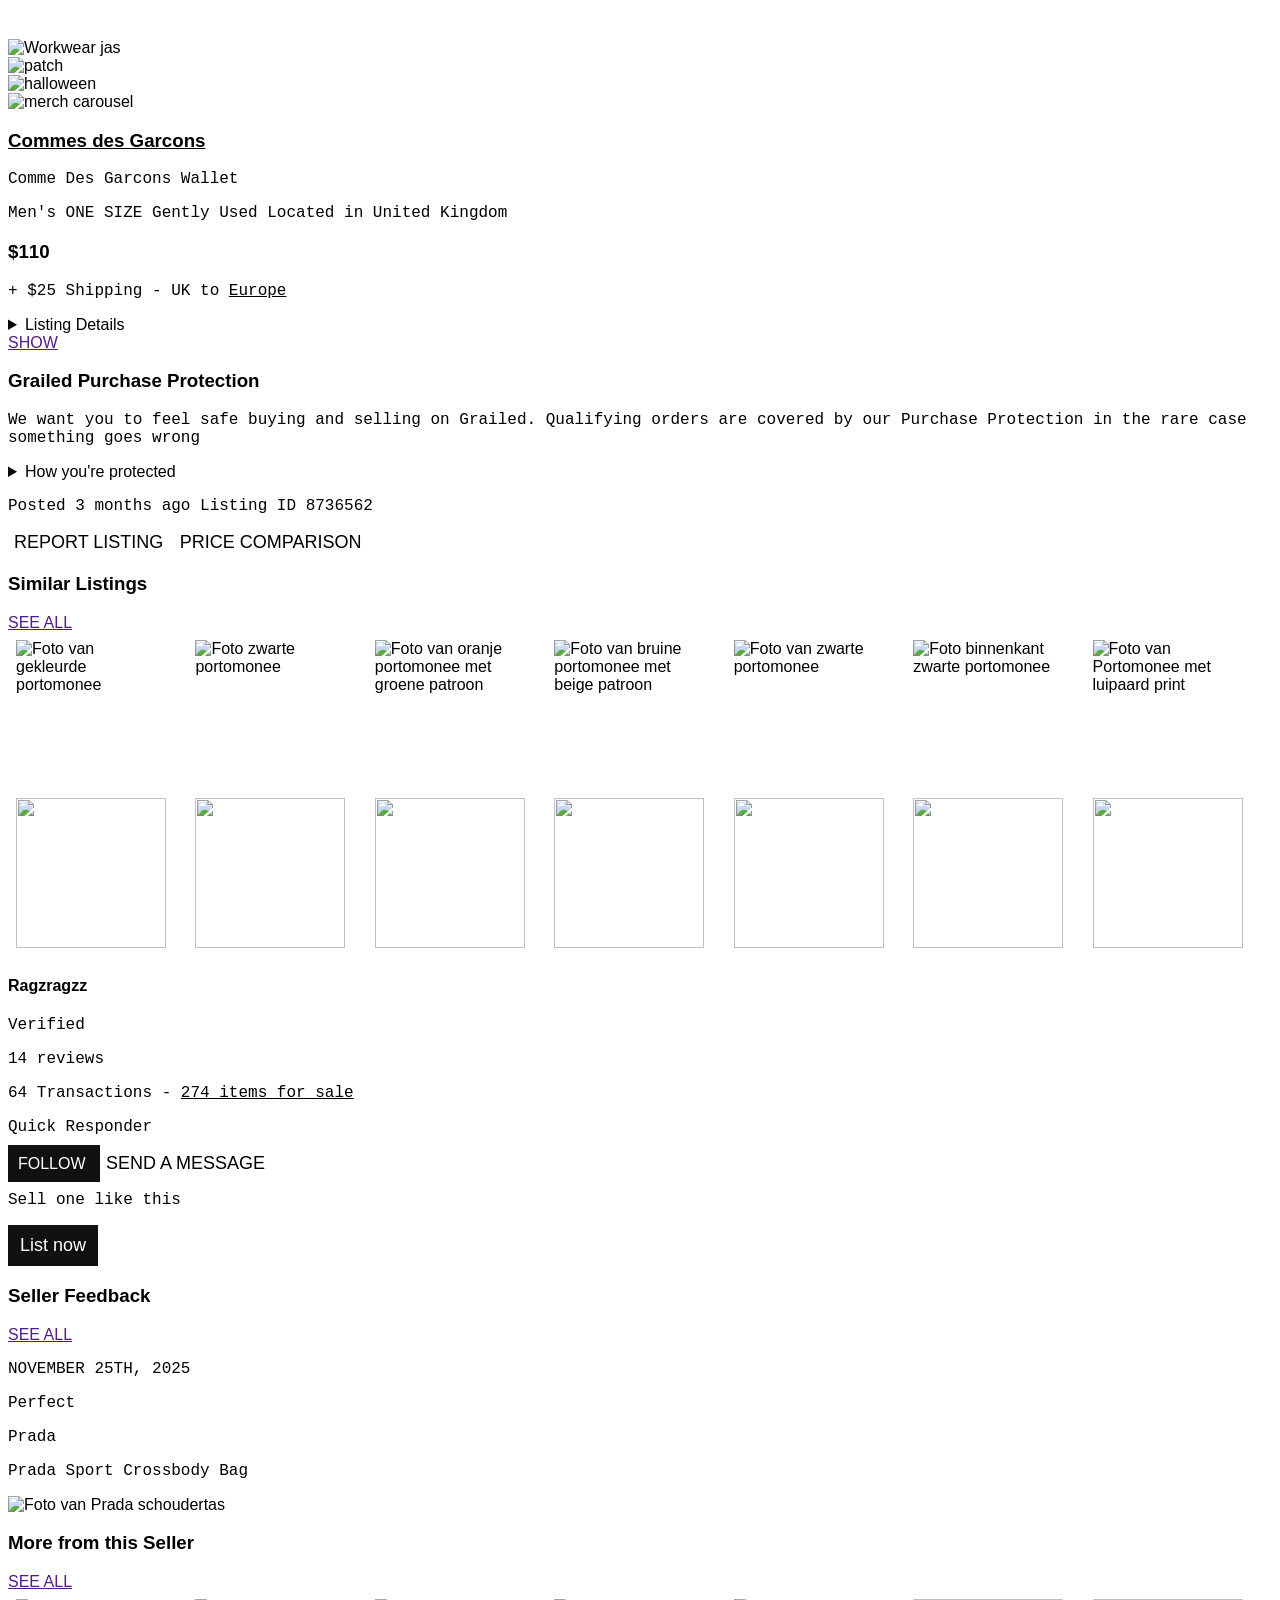
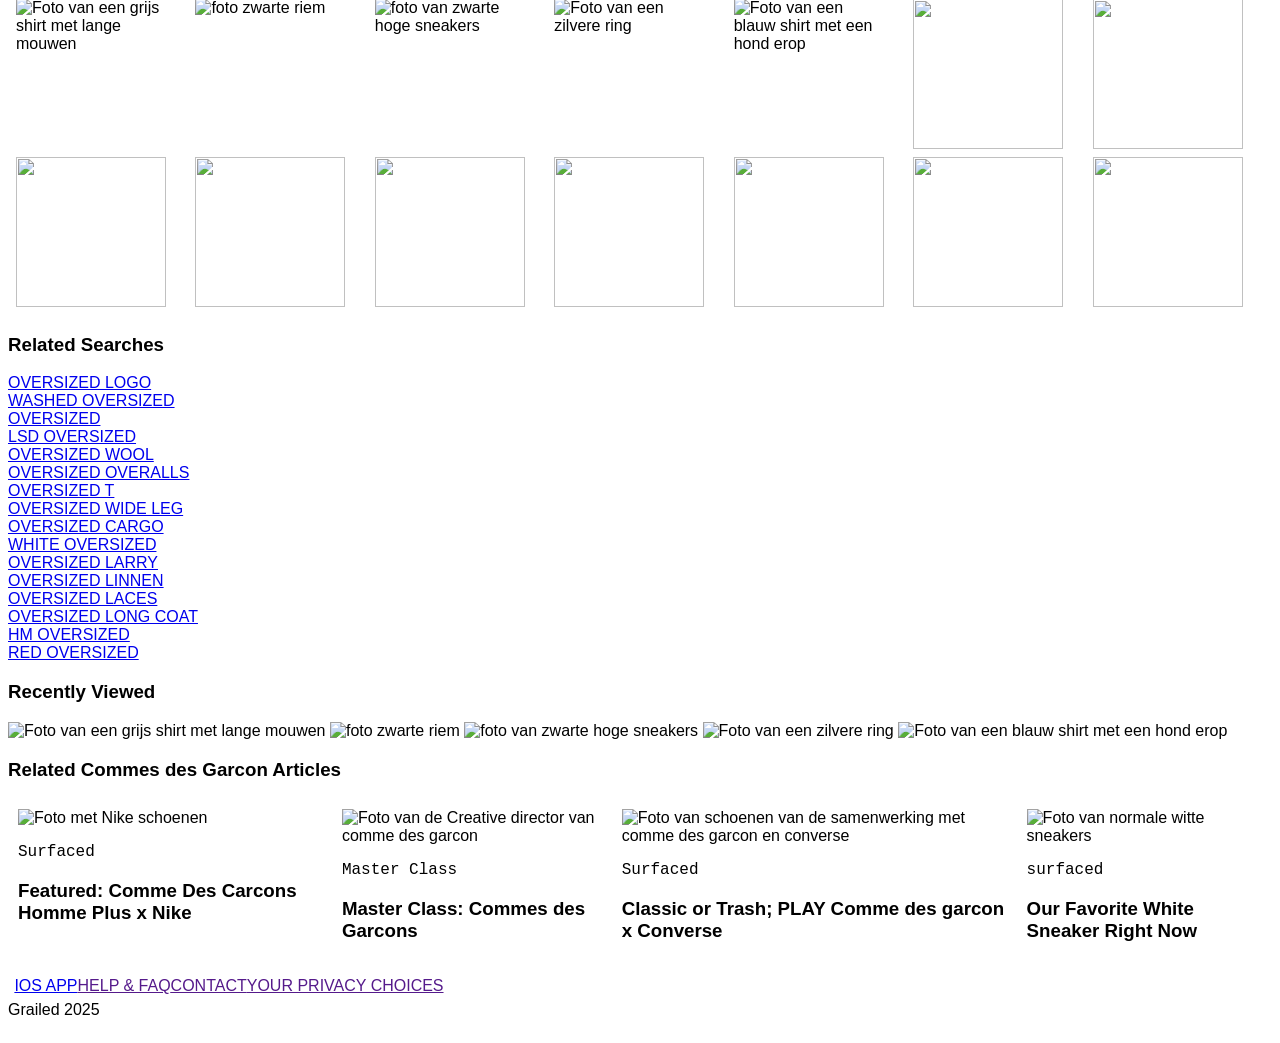
==== commit 68051954: "Update product.html dit keer goed" ====
--- a/product.html
+++ b/product.html
@@ -4,10 +4,9 @@
 
 <head>
     <meta charset="UTF-8">
-    <meta name="author" content="jouw naam">
-    <meta name="viewport" content="width=device-width, initial-scale=1">
-
-    <title>Grailed</title>
+    <meta name="viewport" content="width=device-width, initial-scale=1.0">
+
+    <title>Product</title>
 
     <link href="styles/style.css" rel="stylesheet">
 
@@ -18,13 +17,11 @@
         crossorigin="anonymous"
         referrerpolicy="no-referrer"
     >
-
-    <link rel="stylesheet" href="https://use.typekit.net/zbe4pkx.css">
 </head>
 
 <body>
 
-    <nav class="nav">
+    <nav>
         <ul>
             <li><a href=""><i class="fa-solid fa-bars"></i></a></li>
             <li><a href=""><i class="fa-solid fa-magnifying-glass"></i></a></li>
@@ -35,342 +32,293 @@
         </ul>
     </nav>
 
-    <p class="links">
-        LOWER FEES ON SALES UNDER $120
-        <span class="streep">Sell Now</span>
-    </p>
-
 
     <section class="carousel">
         <ul>
             <li data-label="Workwear jas">
-                <h2>Contemporary Workwear</h2>
-                <img src="images/Contemporary_Workwear_1440x380.jpg" alt="Workwear jas"/>
+                <img src="images/wallet-voorkant.webp" alt="Workwear jas">
             </li>
 
             <li data-label="patchnotes">
-                <h2>Patch Notes v2</h2>
-                <img src="images/PatchNotesV2_DesktopCarousel.jpg" alt="patch"/>
+                <img src="images/wallet-achterkant.webp" alt="patch"/>
             </li>
 
             <li data-label="halloween">
-                <h2>The 9th Circle of Fashion Hell</h2>
-                <img src="images/9th_Circle_1440x380.jpg" alt="halloween"/>
+                <img src="images/wallet-bovenkant.webp" alt="halloween"/>
             </li>
 
             <li data-label="merch carousel">
-                <h2>Seller Spotlight: Lostfilesnyc</h2>
-                <img src="images/Merch-Carousel-Desktop-Lostfilesnyc.jpg" alt="merch carousel"/>
-            </li>
-        </ul>
-    </section>
-
-
-    <div class="zien">
-        <h4>Daily Picks For You</h4>
-        <a href="">SEE MORE<i class="fa-solid fa-arrow-right-long"></i></a>
-    </div>
-
-
-    <div class="car-day">
-
-        <div class="art-day">
-            <img src="images/daily-1.jpeg" alt="Foto met Nike schoenen">
-            <h3>MARGIELA</h3>
-            <p>maison margiela chrome belt</p>
-        </div>
-
-        <div class="art-day">
-            <img src="images/daily-2.jpeg" alt="Foto van de Creative director van comme des garcon">
-            <h3>comme des garcon</h3>
-            <p>Cdg x Nike Af1 Mid</p>
-        </div>
-
-        <div class="art-day">
-            <img src="images/daily-3.jpeg" alt="Foto van schoenen van de samenwerking met comme des garcon en converse">
-            <h3>ADIDAS X RICK OWENS</h3>
-            <p>Rick Owens Runner</p>
-        </div>
-
-        <div class="art-day">
-            <img src="images/daliy-4.jpeg" alt="Foto van normale witte sneakers">
-            <h3>ASICS x JJJJOUND</h3>
-            <p>Gel Kayano 14</p>
-        </div>
-
-        <div class="art-day">
-            <img src="images/daily-5.jpeg" alt="Foto van normale witte sneakers">
-            <h3>NUMBER (N)INE</h3>
-            <p>rare number (n)ine shield</p>
-        </div>
-
-        <div class="art-day">
-            <img src="images/daily-6.jpeg" alt="Foto van normale witte sneakers">
-            <h3>ASICS x KITH</h3>
-            <p>ASICS Gel-Kayano 5</p>
-        </div>
-
-        <div class="art-day">
-            <img src="images/daily-7.jpeg" alt="Foto van normale witte sneakers">
-            <h3>SUPREME</h3>
-            <p>Children of Bodom shirt</p>
-        </div>
-
-        <div class="art-day">
-            <img src="images/daily-8.jpeg" alt="Foto van normale witte sneakers">
-            <h3>SUPREME</h3>
-            <p>Iron Maiden Shirt Medium</p>
-        </div>
-
-        <div class="art-day">
-            <img src="images/daily-9.jpeg" alt="Foto van normale witte sneakers">
-            <h3>COMME DES GARCON</h3>
-            <p>Comme des Garcon Ruby</p>
-        </div>
-
-        <div class="art-day">
-            <img src="images/daily-10.jpeg" alt="Foto van normale witte sneakers">
-            <h3>MAISON MARGIELA</h3>
-            <p>MM6 Maison Margiela</p>
-        </div>
-
-        <div class="art-day">
-            <img src="images/daily-11.jpeg" alt="Foto van normale witte sneakers">
-            <h3>RICK OWENS</h3>
-            <p>Rick Owens Silver Double Ring</p>
-        </div>
-
-        <div class="art-day">
-            <img src="images/daily-12.jpeg" alt="Foto van normale witte sneakers">
-            <h3>RICK OWENS</h3>
-            <p>Rick Owens Tote Bag</p>
-        </div>
-
-    </div>
-
-
-    <section class="recent">
+                <img src="images/wallet-doos.webp" alt="merch carousel"/>
+            </li>
+        </ul>
+    </section>
+
+
+    <section>
+        <article class="product">
+            <div class="product-info">
+                <h3><span class="streep">Commes des Garcons</span></h3>
+
+                <p>Comme Des Garcons Wallet</p>
+
+                <p>
+                    Men's ONE SIZE Gently Used
+                    Located in United Kingdom
+                </p>
+
+                <h3>$110</h3>
+
+                <p>+ $25 Shipping - UK to <span class="streep">Europe</span></p>
+            </div>
+
+            <div class="button-product">
+                <Button><i class="fa-regular fa-bookmark"></i></Button>
+                <button><i class="fa-regular fa-heart"></i></button>
+            </div>
+        </article>
+    </section>
+
+
+    <section>
+        <article class="zien">
+            <details>
+                <summary>Listing Details</summary>
+
+                Beautiful piece from CDG.
+
+                Height: 11cm
+                Width: 9.5cm
+
+                In good condition, judge from photos 📷
+
+                Authenticated by Entrupy 🔬
+
+                Very fast shipping via FedEx, DHL, or EMS 🚀
+
+                Follow for 30+ grails added daily and message any questions 💬
+
+                Item number: m52081958113
+            </details>
+
+            <a href="">SHOW</a>
+        </article>
+    </section>
+
+
+    <h3><i class="fa-solid fa-shield"></i>Grailed Purchase Protection</h3>
+
+    <p>
+        We want you to feel safe buying and selling on Grailed.
+        Qualifying orders are covered by our Purchase Protection
+        in the rare case something goes wrong
+    </p>
+
+
+    <section>
+        <article class="zien">
+            <details>
+                <summary>How you're protected</summary>
+
+                Your purchase is covered if Grailed finds:
+
+                The item you purchased materially differs from its description in color, condition, fabric, and/or measurement.
+
+                You were sent the wrong item.
+
+                We suspect fraud or are otherwise unable to verify your item.
+
+                For more information on Grailed Purchase Protection, please visit our Help Center.
+            </details>
+        </article>
+    </section>
+
+
+    <p>Posted 3 months ago Listing ID 8736562</p>
+
+
+    <section class="buttons">
+        <button class="report"><i class="fa-solid fa-triangle-exclamation"></i>REPORT LISTING</button>
+        <button class="report"><i class="fa-solid fa-dollar-sign"></i>PRICE COMPARISON</button>
+    </section>
+
+
+    <section>
+        <article class="zien">
+            <H3>Similar Listings</H3>
+            <a href="">SEE ALL<i class="fa-solid fa-arrow-right-long"></i></a>
+        </article>
+
+        <div class="scroll-car">
+            <img src="images/wallet-1.webp" alt="Foto van gekleurde portomonee">
+            <img src="images/wallet-2.webp" alt="Foto zwarte portomonee">
+            <img src="images/wallet-3.webp" alt="Foto van oranje portomonee met groene patroon">
+            <img src="images/wallet-4.webp" alt="Foto van bruine portomonee met beige patroon">
+            <img src="images/wallet-5.webp" alt="Foto van zwarte portomonee">
+            <img src="images/wallet-6.webp" alt="Foto binnenkant zwarte portomonee">
+            <img src="images/wallet-7.webp" alt="Foto van Portomonee met luipaard print">
+            <img src="images/wallet-8.jpeg" alt="">
+            <img src="images/wallet-9.jpeg" alt="">
+            <img src="images/wallet-10.jpeg" alt="">
+            <img src="images/wallet-11.jpeg" alt="">
+            <img src="images/wallet-12.jpeg" alt="">
+            <img src="images/wallet-13.jpeg" alt="">
+            <img src="images/wallet-14.jpeg" alt="">
+        </div>
+    </section>
+
+
+    <section>
+        <h4>Ragzragzz</h4>
+
+        <i class="fa-solid fa-check"></i>
+        <p>Verified</p>
+
+        <i class="fa-solid fa-star"></i>
+        <i class="fa-solid fa-star"></i>
+        <i class="fa-solid fa-star"></i>
+        <i class="fa-solid fa-star"></i>
+
+        <p>14 reviews</p>
+
+        <p>64 Transactions - <span class="streep">274 items for sale</span></p>
+
+        <p><i class="fa-solid fa-bolt"></i> Quick Responder</p>
+
+        <span class="donker"><button">FOLLOW</button> </span>
+        <Button>SEND A MESSAGE</Button>
+    </section>
+
+
+    <section class="one">
         <ul>
             <li>
-                <img src="images/97248b762d1846168f70e3e6d7ec1a19.jpeg" alt="">
+                <i class="fa-solid fa-dollar-sign"></i>
+
                 <article>
-                    <p>Gosha x Fila T shirt</p>
-                    <span>$100</span>
+                    <p>Sell one like this </p>
+                    <button class="donker"> List now </button>
                 </article>
             </li>
-
-            <li>
-                <img src="images/5536674954d34a60af7fb287618cf963.jpeg" alt="">
-                <article>
-                    <p>1/1 Sonic Youth Kentucky Boy Tyler Bootleg</p>
-                    <span>$85</span>
-                </article>
-            </li>
-
-            <li>
-                <img src="images/83190a81a43a49709b102d57c4f85307.jpeg" alt="">
-                <article>
-                    <p>Fear of God 1/4 zip tee</p>
-                    <span>$200</span>
-                </article>
-            </li>
-
-            <li>
-                <img src="images/921508b20eae4008aed063782ce57e9f.jpeg" alt="">
-                <article>
-                    <p>Gucci NY Yankees silk bomber</p>
-                    <span>$1750</span>
-                </article>
-            </li>
-
-            <li>
-                <img src="images/af47835e3f074560a490fcae48925d60.jpeg" alt="">
-                <article>
-                    <p>Gosha track jacket</p>
-                    <span>$150</span>
-                </article>
-            </li>
-        </ul>
-    </section>
-
-
-    <section class="stukje">
-        <img src="images/Military_-_Merch-Module-Desktop.jpg" alt="">
-
-        <article>
-            <p>Editorial</p>
-            <h1>The Original Menswear Archive</h1>
-            <p>
-                Our new guide traces how military garments like the M-65, the fishtail and the filght jacket became the backbone of modern menswear, with countless contemporary designers reinterpreting these iconic pieces, from Raf Simons to junya Watanabe.
-            </p>
-        </article>
-    </section>
-
-
-    <section>
-        <p>From Grailed</p>
-        <h4>Boot Camp</h4>
-
-        <div class="bootcamp">
-
-            <div class="boot-1">
-                <img src="images/bootcamp-1.jpeg" alt="">
-            </div>
-
-            <div class="boot-2">
-                <img src="images/bootcamp-2.jpeg" alt="">
-            </div>
-
-            <div class="boot-3">
-                <img src="images/bootcamp-3.jpeg" alt="">
-            </div>
-
-            <div class="boot-4">
-                <img src="images/bootcamp-4.jpeg" alt="">
-            </div>
-
-            <div class="boot-5">
-                <img src="images/bootcamp-5.jpeg" alt="">
-            </div>
-
-        </div>
-    </section>
-
-
-    <section class="stukje">
-        <img src="images/PFWOct2026-Merch-Module-ios.jpg" alt="">
-
-        <article>
-            <p>Street Style</p>
-            <h1>Seen at Paris Fashion Week</h1>
-            <p>A closer look at the personal style that defined the week, plus curated edits to shop the looks.</p>
-        </article>
-    </section>
-
-
-    <section>
-        <p>RICK OWENS, RICK OWENS DRKSHDW, BALENCIAGA</p>
-        <h3>Dark Luxury</h3>
-
-        <div class="bootcamp">
-
-            <div class="boot-1">
-                <img src="images/dark-1.jpeg" alt="">
-            </div>
-
-            <div class="boot-2">
-                <img src="images/dark-2.jpeg" alt="">
-            </div>
-
-            <div class="boot-3">
-                <img src="images/dark-3.jpeg" alt="">
-            </div>
-
-            <div class="boot-4">
-                <img src="images/dark-4.jpeg" alt="">
-            </div>
-
-            <div class="boot-5">
-                <img src="images/dark-5.jpeg" alt="">
-            </div>
-
-        </div>
-    </section>
-
-
-    <section class="stukje">
-        <img src="images/d6623814-471e-4ebe-8762-42ffd7f70231.jpg" alt="">
-
-        <article>
-            <p>Closet Staples</p>
-            <h1>Good Vintage under $100</h1>
-            <p>Shop our favorite vintage pieces under $100 including '70s-'90s tees, sweatshirts, work jackets and more.</p>
-        </article>
-    </section>
-
-
-    <p>VINTAGE, JAPANESE BRAND, BODY GLOVE + MORE</p>
-    <h3>Vintage Streetwear</h3>
-
-    <div class="bootcamp">
-
-        <div class="boot-1">
-            <img src="images/vintage-1.jpeg" alt="">
-        </div>
-
-        <div class="boot-2">
-            <img src="images/vintage-2.jpeg" alt="">
-        </div>
-
-        <div class="boot-3">
-            <img src="images/vintage-3.jpeg" alt="">
-        </div>
-
-        <div class="boot-4">
-            <img src="images/vintage-4.jpeg" alt="">
-        </div>
-
-        <div class="boot-5">
-            <img src="images/vintage-5.jpeg" alt="">
-        </div>
-
-    </div>
-
-
-    <p>From Grailed</p>
-    <h4>New With Tags Luxury Under $300</h4>
-
-    <div class="bootcamp">
-
-        <div class="boot-1">
-            <img src="images/new-1.jpeg" alt="">
-        </div>
-
-        <div class="boot-2">
-            <img src="images/new-2.jpeg" alt="">
-        </div>
-
-        <div class="boot-3">
-            <img src="images/new-3.jpeg" alt="">
-        </div>
-
-        <div class="boot-4">
-            <img src="images/new-4.jpeg" alt="">
-        </div>
-
-        <div class="boot-5">
-            <img src="images/new-5.jpeg" alt="">
-        </div>
-
-    </div>
-
-
-    <section>
-        <h2>Shop Menswear</h2>
-
-        <ul class="grid">
-            <li><img src="images/mens-1.jpeg" alt=""></li>
-            <li><img src="images/mens-2.jpeg" alt=""></li>
-            <li><img src="images/mens-3.jpeg" alt=""></li>
-            <li><img src="images/mens-4.jpeg" alt=""></li>
-            <li><img src="images/mens-5.jpeg" alt=""></li>
-            <li><img src="images/mens-6.jpeg" alt=""></li>
-        </ul>
-    </section>
-
-
-    <section>
-        <h2>Shop Womenswear</h2>
-
-        <ul class="grid">
-            <li><img src="images/woman-1.jpeg" alt=""></li>
-            <li><img src="images/woman-2.jpeg" alt=""></li>
-            <li><img src="images/woman-3.jpeg" alt=""></li>
-            <li><img src="images/woman-4.jpeg" alt=""></li>
-            <li><img src="images/woman-5.jpeg" alt=""></li>
-            <li><img src="images/woman-6.jpeg" alt=""></li>
-        </ul>
-    </section>
+        </ul>
+    </section>
+
+
+    <section>
+        <h3>Seller Feedback</h3>
+        <a href="">SEE ALL</a>
+
+        <p>NOVEMBER 25TH, 2025</p>
+
+        <i class="fa-solid fa-star"></i>
+        <i class="fa-solid fa-star"></i>
+        <i class="fa-solid fa-star"></i>
+        <i class="fa-regular fa-star"></i>
+        <i class="fa-regular fa-star"></i>
+
+        <p>Perfect</p>
+        <p>Prada</p>
+        <p>Prada Sport Crossbody Bag</p>
+
+        <img src="images/prada-tas.webp" alt="Foto van Prada schoudertas">
+    </section>
+
+
+    <section>
+        <h3>More from this Seller</h3>
+        <a href="">SEE ALL</a>
+
+        <div class="scroll-car">
+            <img src="images/more-1.jpeg" alt="Foto van een grijs shirt met lange mouwen">
+            <img src="images/more-2.jpeg" alt="foto zwarte riem">
+            <img src="images/more-3.jpeg" alt="foto van zwarte hoge sneakers">
+            <img src="images/more-4.jpeg" alt="Foto van een zilvere ring">
+            <img src="images/more-5.jpeg" alt="Foto van een blauw shirt met een hond erop">
+            <img src="images/more-6.jpeg" alt="">
+            <img src="images/more-7.jpeg" alt="">
+            <img src="images/more-8.jpeg" alt="">
+            <img src="images/more-9.jpeg" alt="">
+            <img src="images/more-10.jpeg" alt="">
+            <img src="images/more-11.jpeg" alt="">
+            <img src="images/more-12.jpeg" alt="">
+            <img src="images/more-13.jpeg" alt="">
+            <img src="images/more-14.jpeg" alt="">
+        </div>
+    </section>
+
+
+    <h3>Related Searches</h3>
+
+    <section class="grid">
+        <ul>
+            <li><a href="#">OVERSIZED LOGO</a></li>
+            <li><a href="#">WASHED OVERSIZED</a></li>
+            <li><a href="#">OVERSIZED</a></li>
+            <li><a href="#">LSD OVERSIZED</a></li>
+            <li><a href="#">OVERSIZED WOOL</a></li>
+            <li><a href="#">OVERSIZED OVERALLS</a></li>
+            <li><a href="#">OVERSIZED T</a></li>
+            <li><a href="#">OVERSIZED WIDE LEG</a></li>
+            <li><a href="#">OVERSIZED CARGO</a></li>
+            <li><a href="#">WHITE OVERSIZED</a></li>
+            <li><a href="#">OVERSIZED LARRY</a></li>
+            <li><a href="#">OVERSIZED LINNEN</a></li>
+            <li><a href="#">OVERSIZED LACES</a></li>
+            <li><a href="#">OVERSIZED LONG COAT</a></li>
+            <li><a href="#">HM OVERSIZED</a></li>
+            <li><a href="#">RED OVERSIZED</a></li>
+        </ul>
+    </section>
+
+
+    <section>
+        <h3>Recently Viewed</h3>
+
+        <section class="dubbel">
+            <img src="images/83190a81a43a49709b102d57c4f85307.jpeg" alt="Foto van een grijs shirt met lange mouwen">
+            <img src="images/9th_Circle_1440x380.jpg" alt="foto zwarte riem">
+            <img src="images/home-p3.webp" alt="foto van zwarte hoge sneakers">
+            <img src="images/home-p4.webp" alt="Foto van een zilvere ring">
+            <img src="images/home-p5.webp" alt="Foto van een blauw shirt met een hond erop">
+            <img src="images/home-p6.jpeg" alt="">
+            <img src="images/home-p7.jpeg" alt="">
+            <img src="images/home-p8.jpeg" alt="">
+            <img src="images/home-p9.jpeg" alt="">
+            <img src="images/home-p10.jpeg" alt="">
+            <img src="images/home-p11.jpeg" alt="">
+            <img src="images/home-p12.jpeg" alt="">
+            <img src="images/home-p13.jpeg" alt="">
+            <img src="images/home-p14.jpeg" alt="">
+        </section>
+    </section>
+
+
+    <h3>Related Commes des Garcon Articles</h3>
+
+    <article class="car-art">
+        <div class="art">
+            <img src="images/nike.jpeg" alt="Foto met Nike schoenen">
+            <p>Surfaced</p>
+            <h3>Featured: Comme Des Carcons Homme Plus x Nike</h3>
+        </div>
+
+        <div class="art">
+            <img src="images/cdg.jpeg" alt="Foto van de Creative director van comme des garcon">
+            <p>Master Class</p>
+            <h3>Master Class: Commes des Garcons</h3>
+        </div>
+
+        <div class="art">
+            <img src="images/play.jpeg" alt="Foto van schoenen van de samenwerking met comme des garcon en converse">
+            <p>Surfaced</p>
+            <h3>Classic or Trash; PLAY Comme des garcon x Converse</h3>
+        </div>
+
+        <div class="art">
+            <img src="images/sneaker.jpeg" alt="Foto van normale witte sneakers">
+            <p>surfaced</p>
+            <h3>Our Favorite White Sneaker Right Now </h3>
+        </div>
+    </article>
 
 
     <footer>
@@ -396,5 +344,4 @@
     <script defer src="scripts/script.js"></script>
 
 </body>
-
 </html>
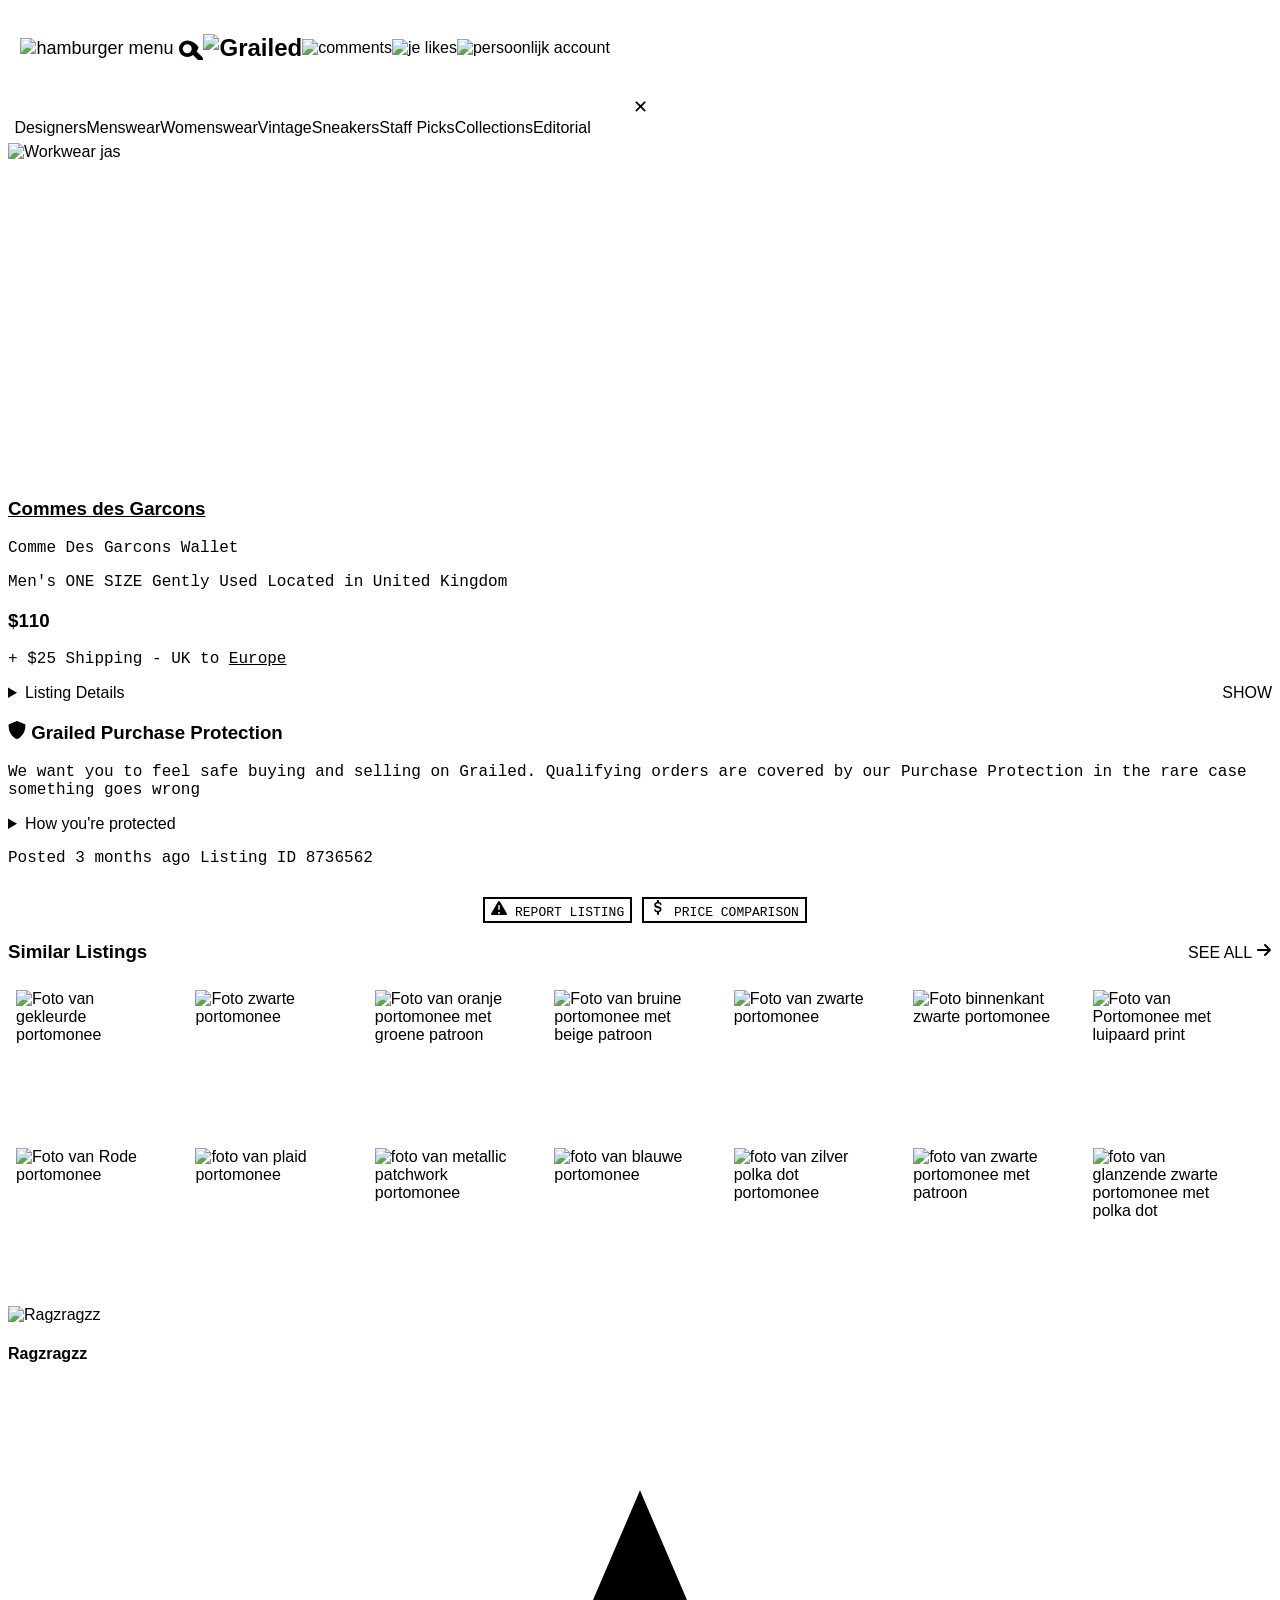
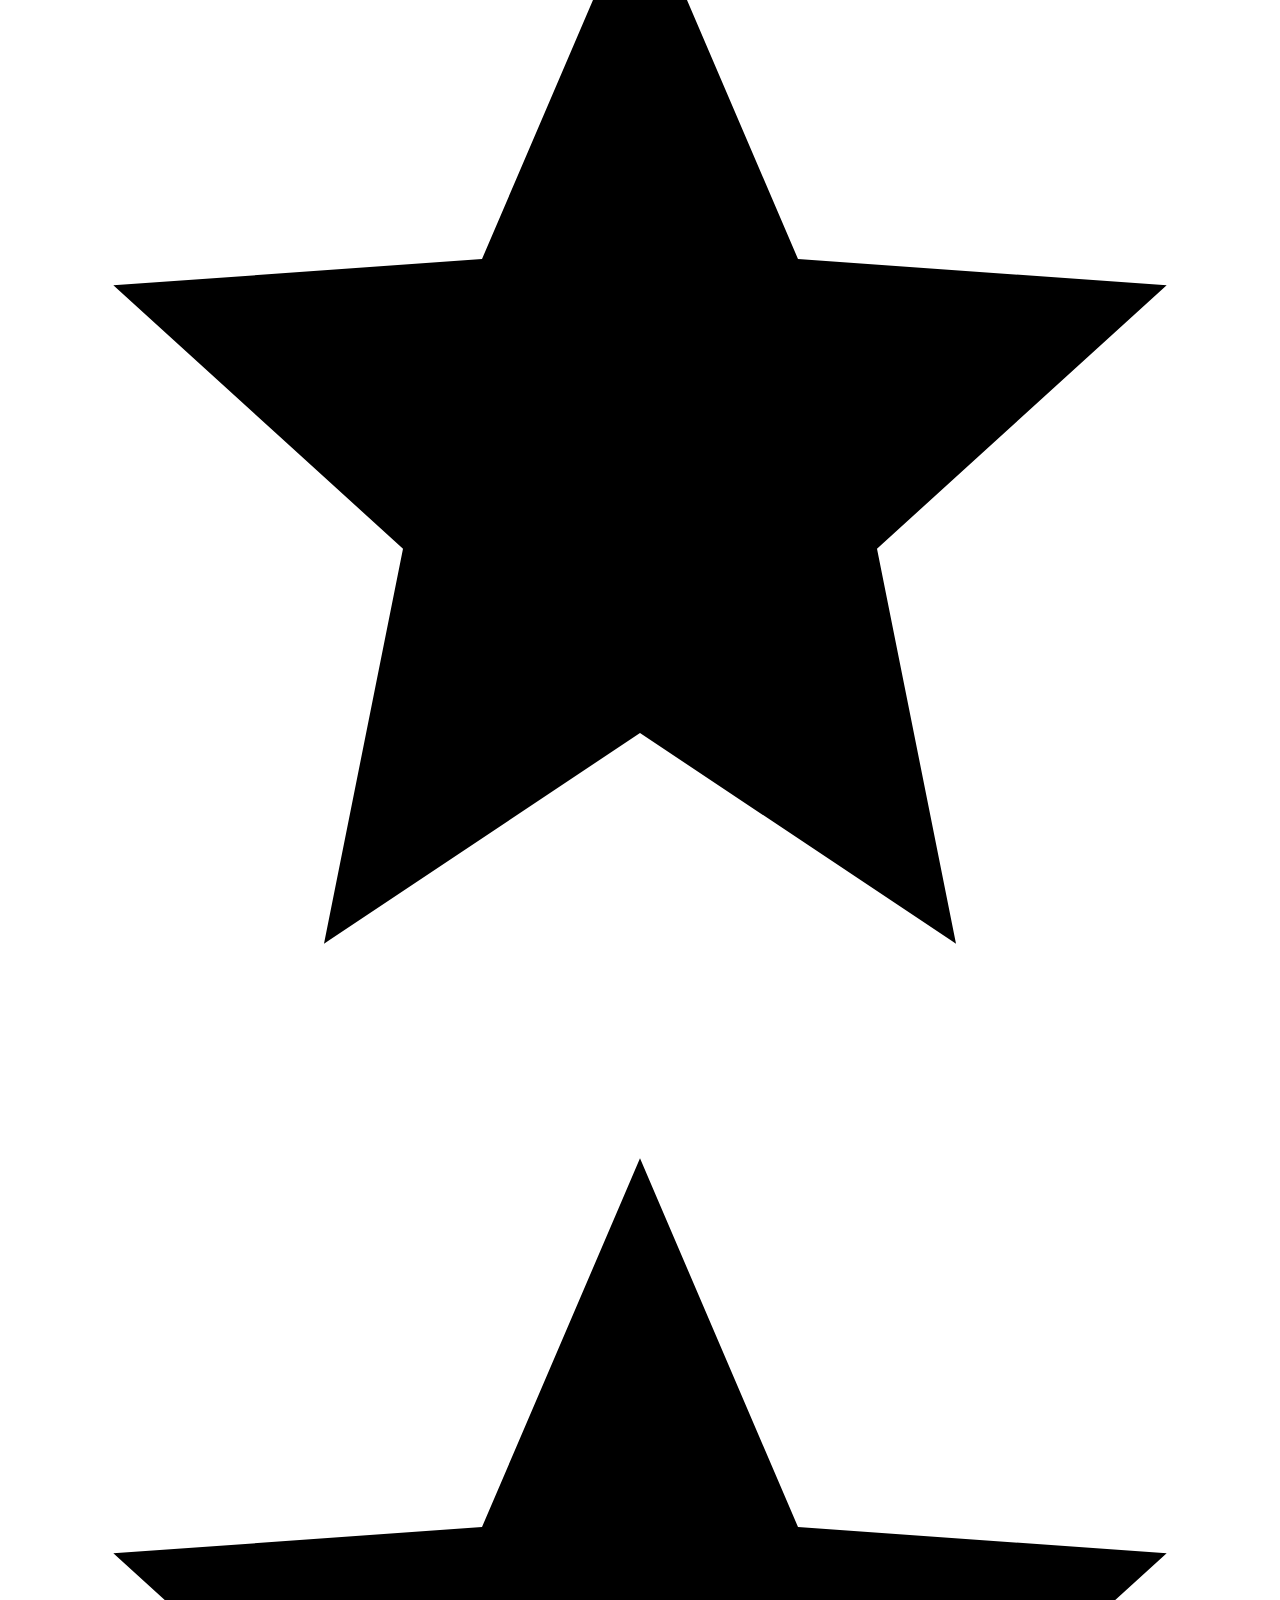
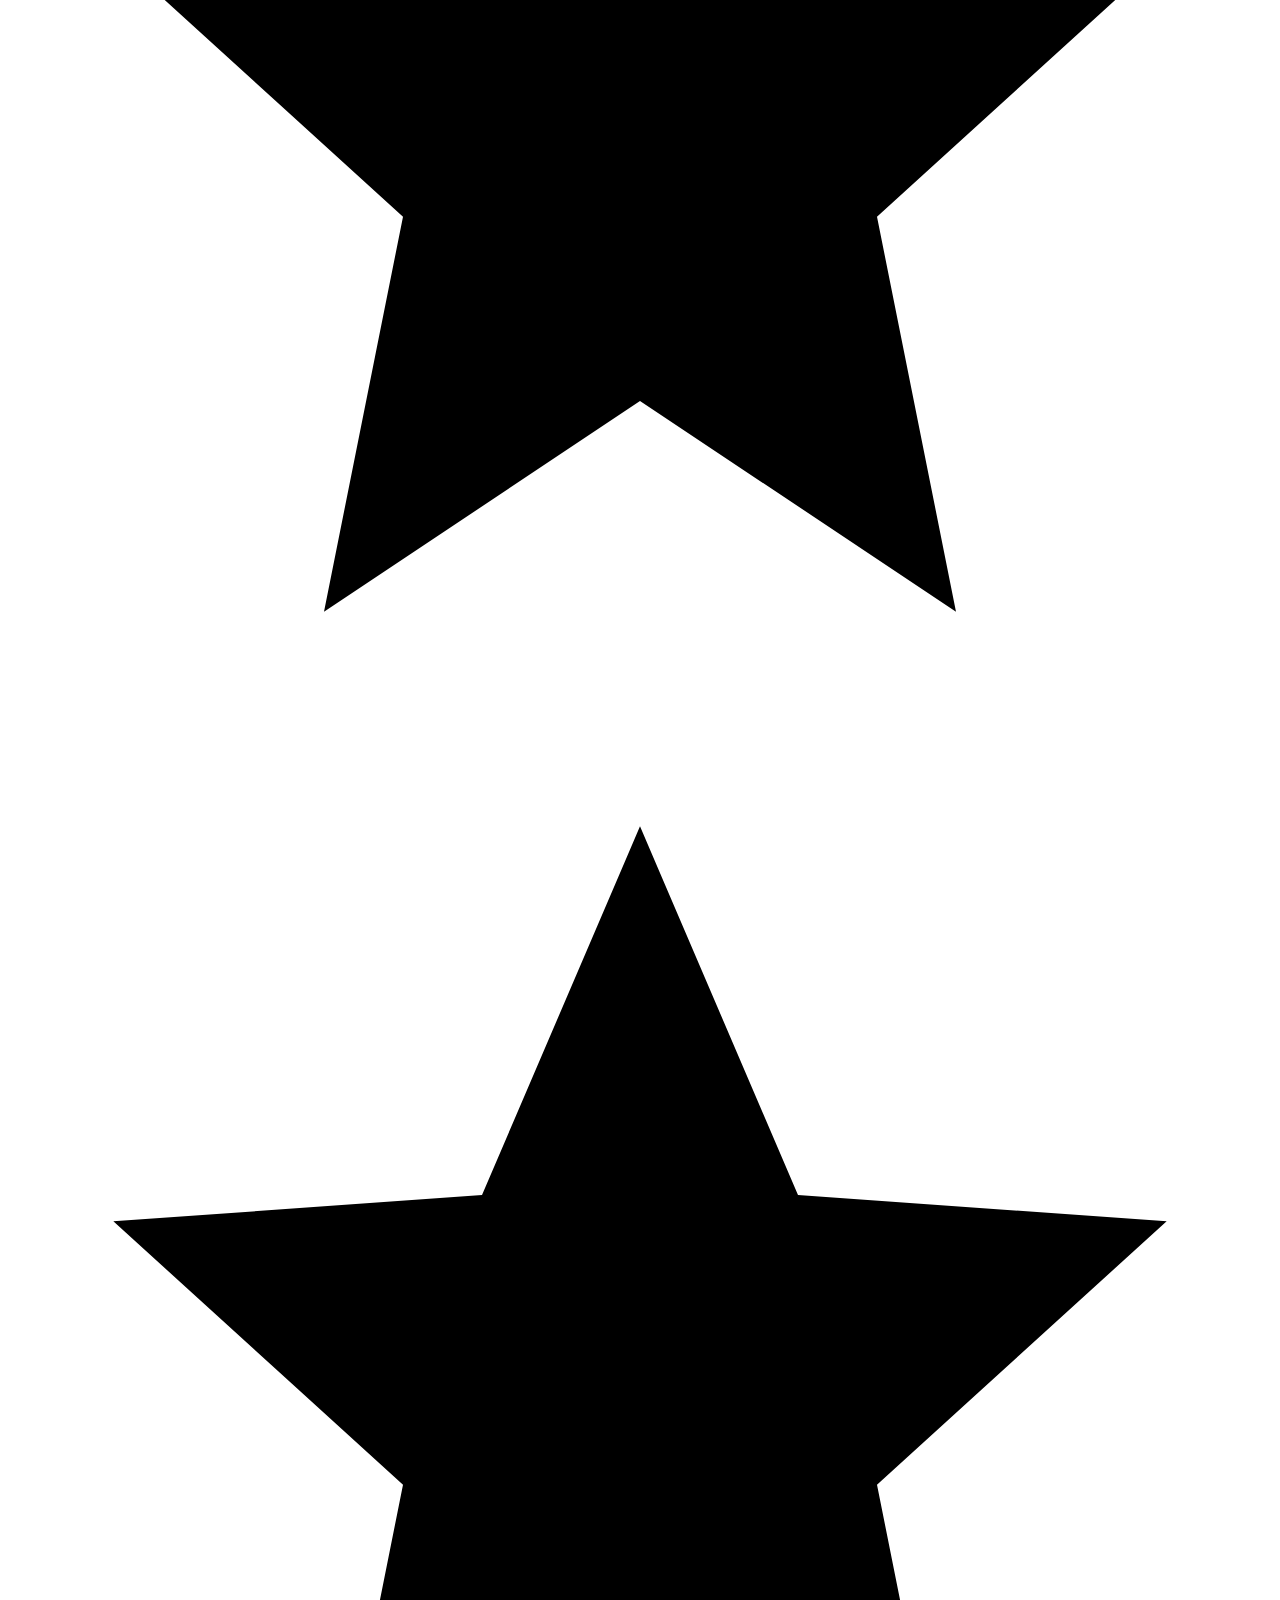
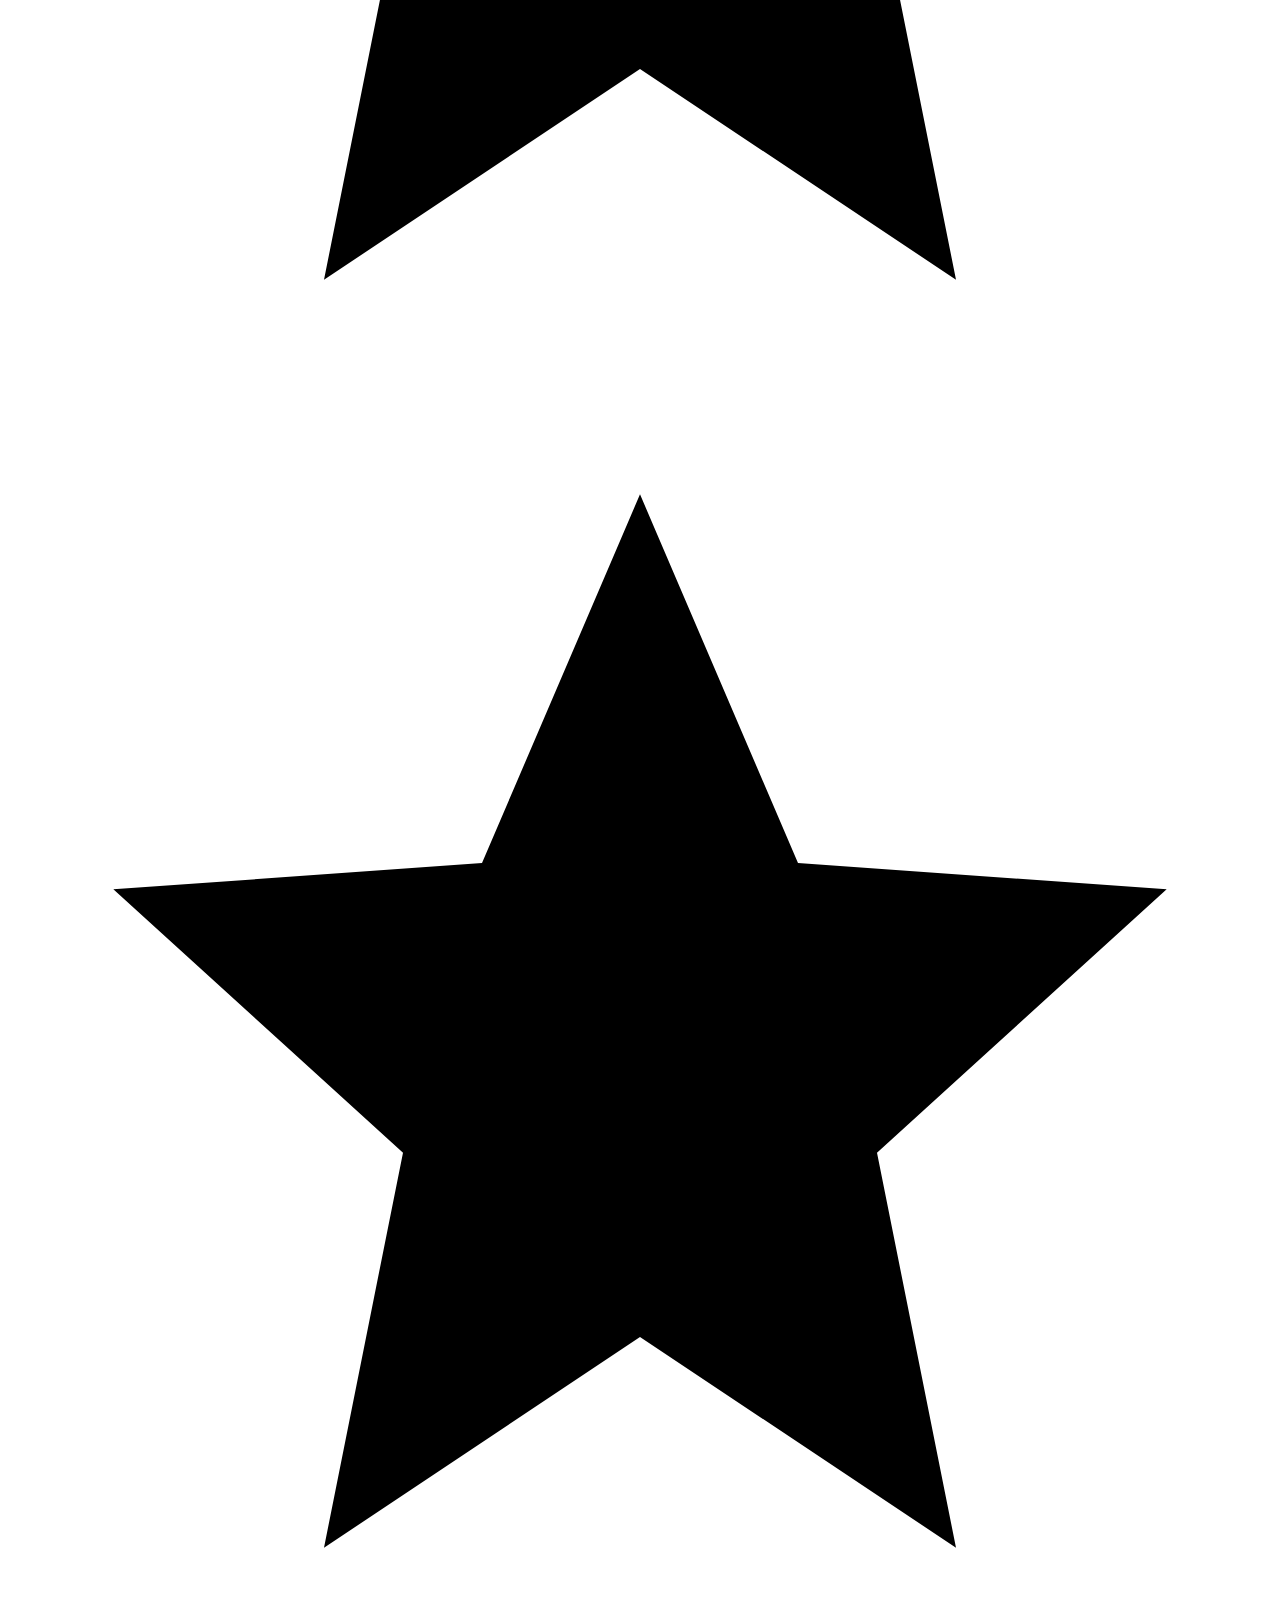
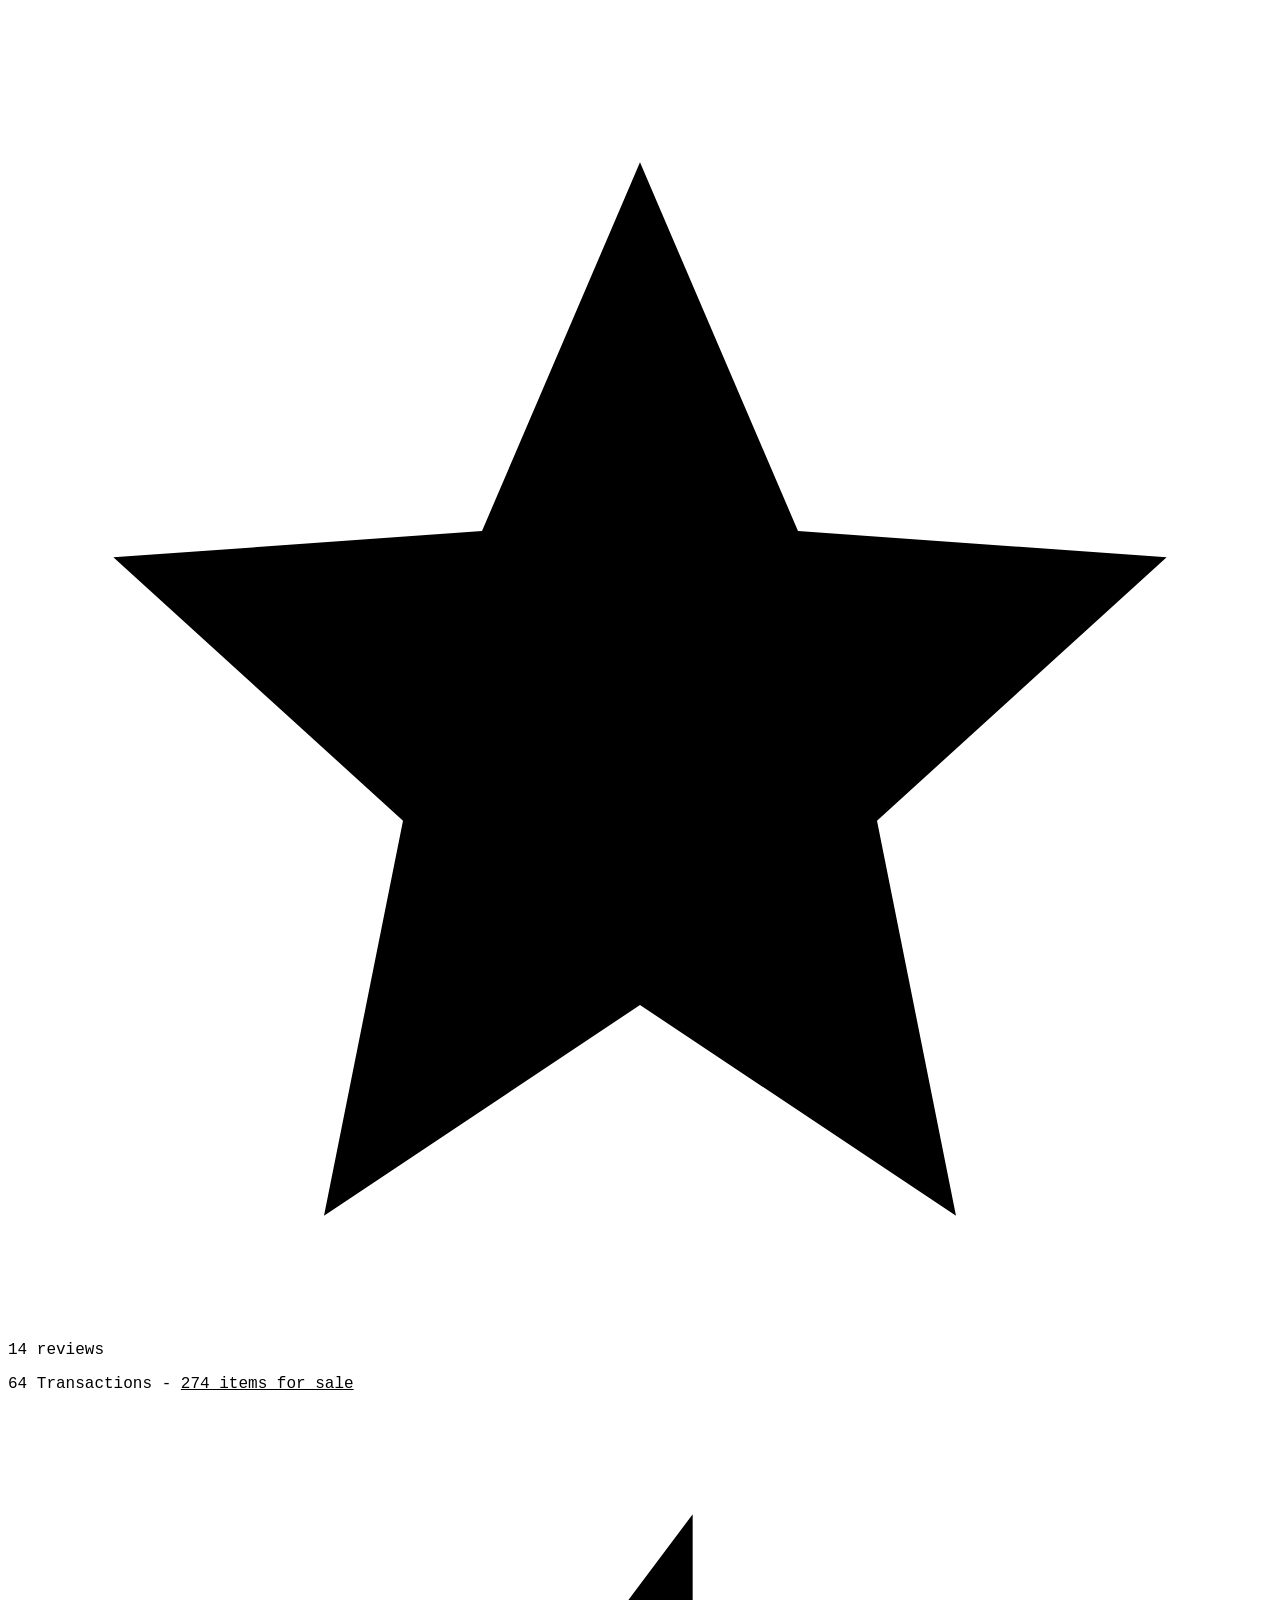
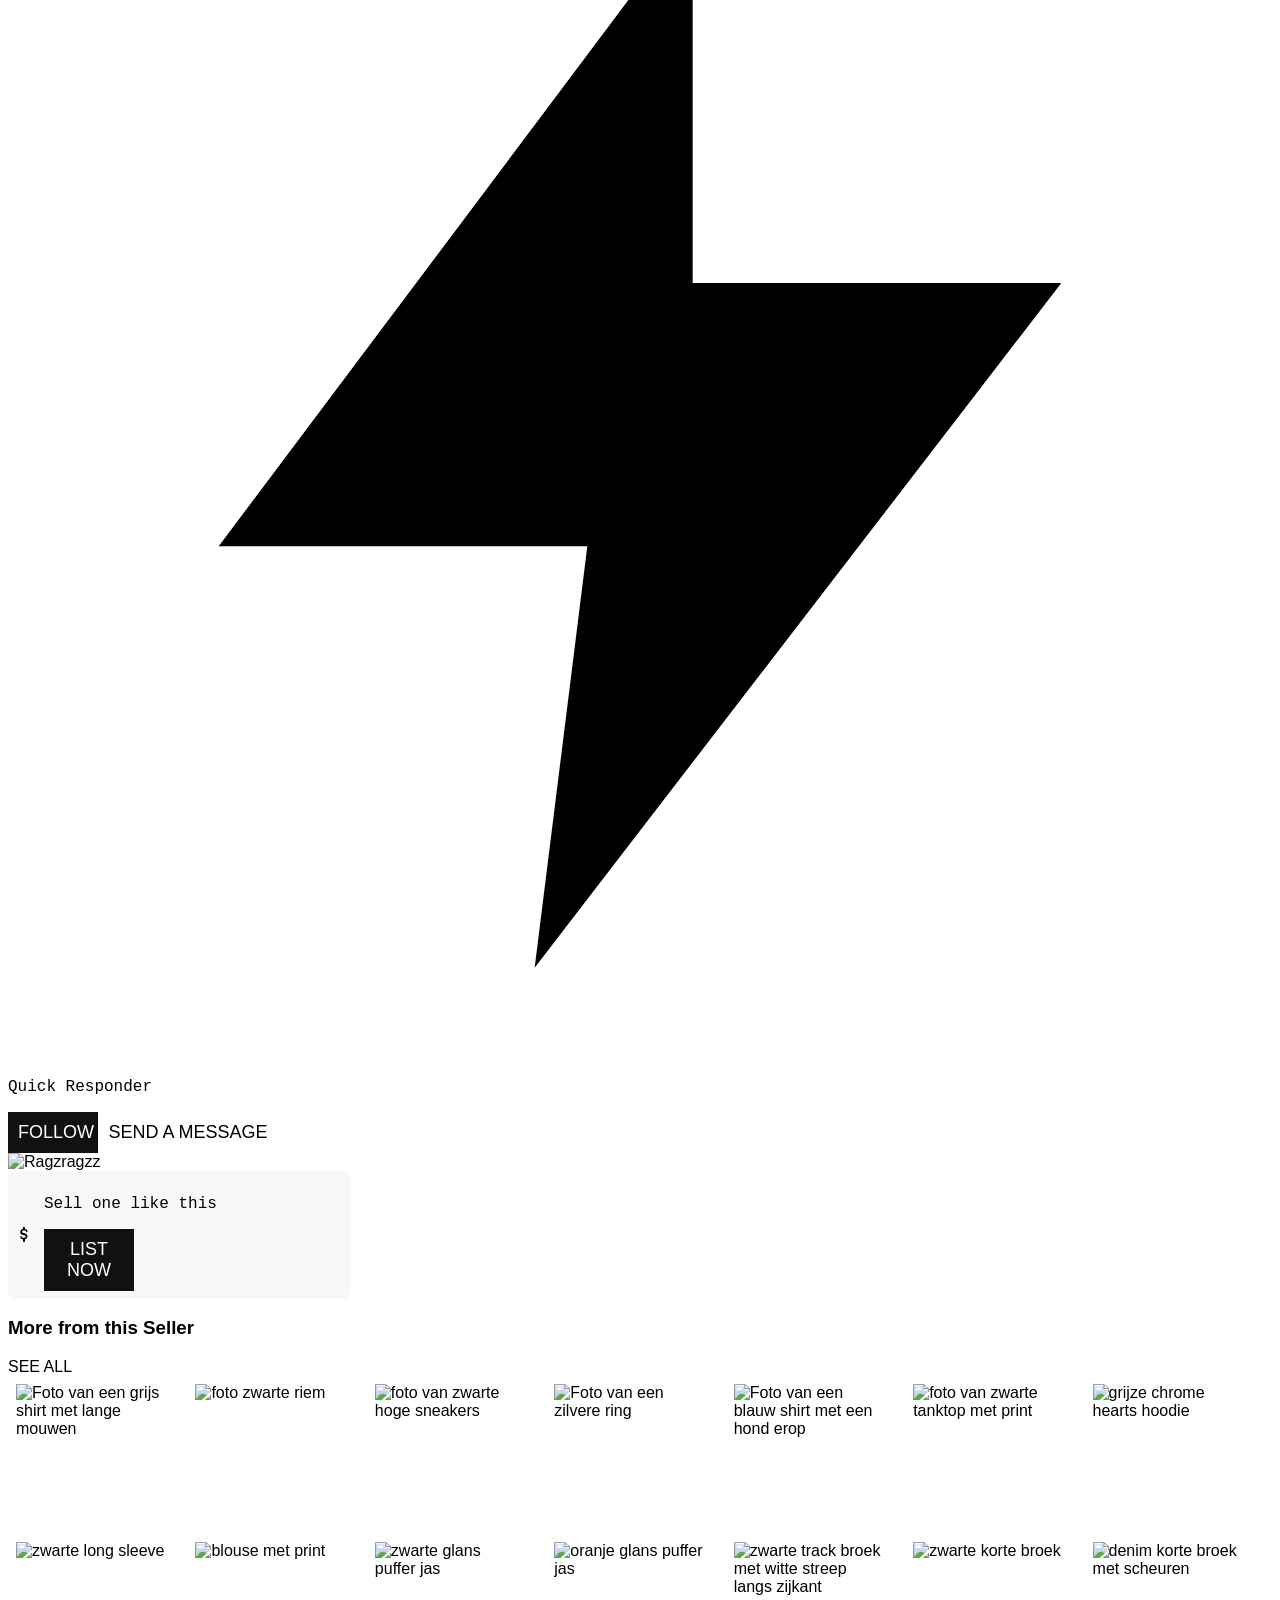
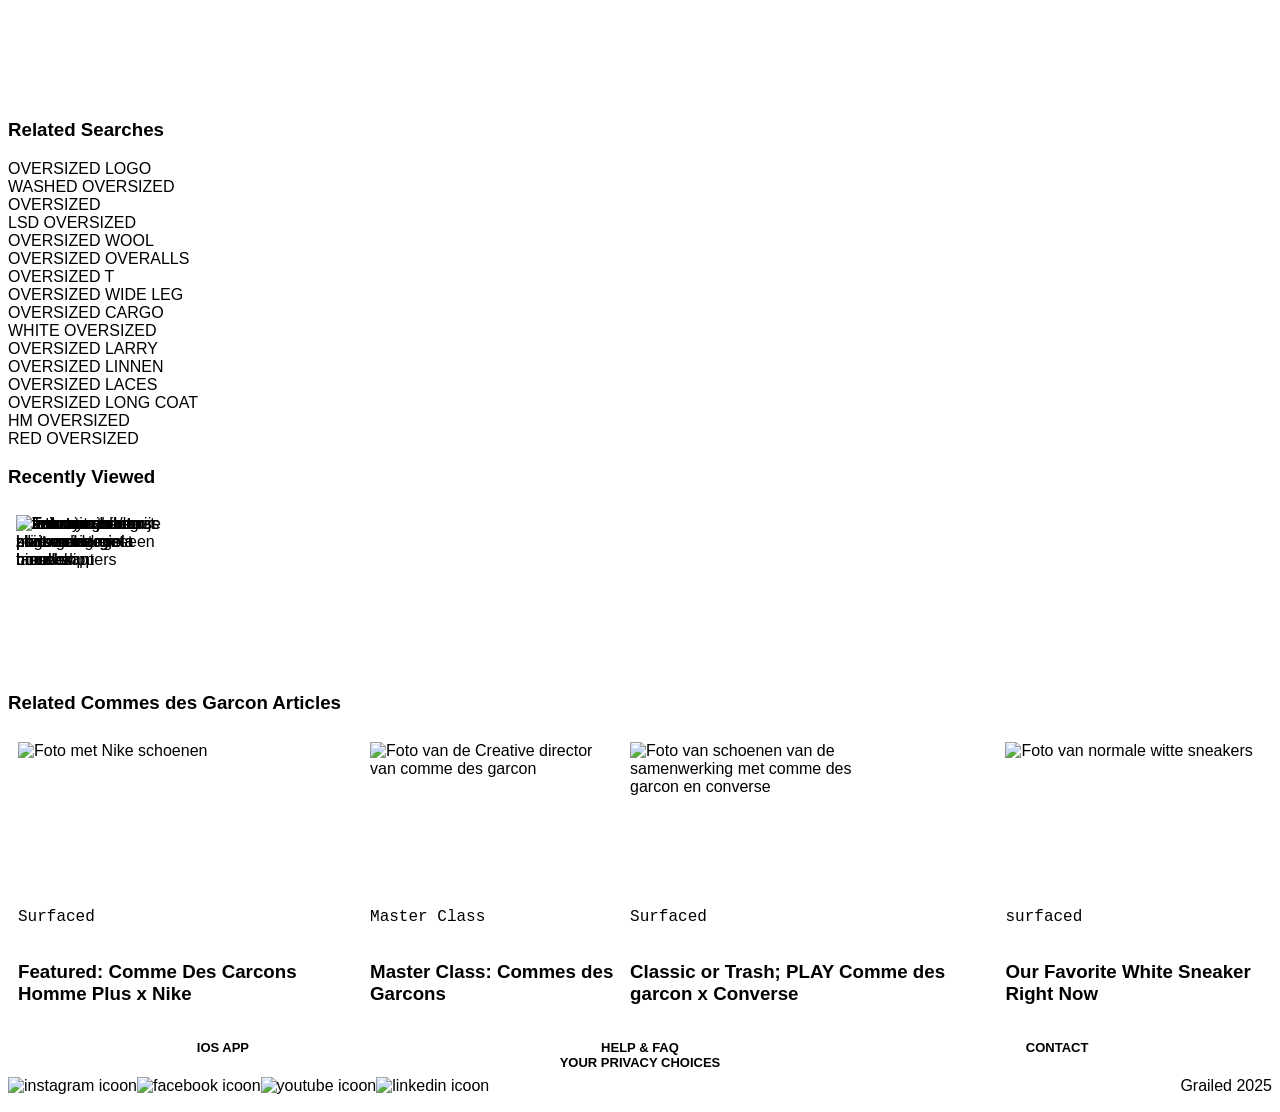
==== commit 8619cb91: "Update product.html" ====
--- a/product.html
+++ b/product.html
@@ -1,4 +1,3 @@
-
 <!DOCTYPE html>
 <html lang="nl">
 
@@ -21,17 +20,59 @@
 
 <body>
 
-    <nav>
-        <ul>
-            <li><a href=""><i class="fa-solid fa-bars"></i></a></li>
-            <li><a href=""><i class="fa-solid fa-magnifying-glass"></i></a></li>
-            <li><a href=""><img src="images/logo-ezgif.com-video-to-gif-converter.gif" alt=""></a></li>
-            <li><a href=""><i class="fa fa-comment" aria-hidden="true"></i></a></li>
-            <li><a href=""><i class="fa-regular fa-heart"></i></a></li>
-            <li><a href=""><i class="fa fa-user-circle" aria-hidden="true"></i></a></li>
-        </ul>
-    </nav>
-
+    <header>
+        <nav class="nav">
+			<ul>
+                <li>
+                    <button class="open" aria-label="Menu openen">
+                        <img src="images/burger.png" alt="hamburger menu">
+                    </button>
+                </li>
+
+                <li>
+                    <svg xmlns="http://www.w3.org/2000/svg" viewBox="0 0 512 512" width="24" height="24" fill="currentColor">
+                        <path d="M416 208c0 45.9-14.9 88.3-40 122.7l119.7 119.6c21.1 21.1 21.1 55.3 0 76.4s-55.3 21.1-76.4 0L299.7 407C265.3 432.1 222 448 176 448 78.8 448 0 369.2 0 272S78.8 96 176 96s240 78.8 240 176zm-240 160a96 96 0 1 0 0-192 96 96 0 1 0 0 192z"/>
+                    </svg>
+                </li>
+
+                <li class="logo">
+                    <h1>
+                        <img src="images/logo-ezgif.com-video-to-gif-converter.gif" alt="Grailed">
+                    </h1>
+                </li>
+                <li>
+                    <img src="images/comment.png" alt="comments">
+                </li>
+
+                <li>
+                    <img src="images/free-heart-icon-3510-thumb.png" alt=" je likes">
+                </li>
+
+                <li>
+                    <img src="images/iconentje.webp" alt="persoonlijk account">
+                </li>
+            </ul>
+        </nav>
+
+        <!-- het uitschuifmenu -->
+        <nav class="menu">
+            <button class="sluit" aria-label="Menu sluiten">✕</button>
+
+            <ul>
+                <li><a href="#">Designers</a></li>
+                <li><a href="#">Menswear</a></li>
+                <li><a href="#">Womenswear</a></li>
+                <li><a href="#">Vintage</a></li>
+                <li><a href="#">Sneakers</a></li>
+                <li><a href="#">Staff Picks</a></li>
+                <li><a href="#">Collections</a></li>
+                <li><a href="#">Editorial</a></li>
+            </ul>
+        </nav>
+    </header>
+
+
+    <!-- PRODUCT AFBEELDINGEN -->
 
     <section class="carousel">
         <ul>
@@ -54,10 +95,14 @@
     </section>
 
 
+    <!-- PRODUCT INFORMATIE -->
+
     <section>
         <article class="product">
             <div class="product-info">
-                <h3><span class="streep">Commes des Garcons</span></h3>
+                <h3>
+                    <span class="streep">Commes des Garcons</span>
+                </h3>
 
                 <p>Comme Des Garcons Wallet</p>
 
@@ -72,12 +117,23 @@
             </div>
 
             <div class="button-product">
-                <Button><i class="fa-regular fa-bookmark"></i></Button>
-                <button><i class="fa-regular fa-heart"></i></button>
+                <button onclick="bookmark(this)">
+                    <svg viewBox="0 0 24 24">
+                        <path d="M6 3H18V21L12 17L6 21Z"/>
+                    </svg>
+                </button>
+
+                <button onclick="like(this)">
+                    <svg viewBox="0 0 24 24">
+                        <path d="M20.8 4.6C18.8 2.6 15.5 2.6 13.5 4.6L12 6.1L10.5 4.6C8.5 2.6 5.2 2.6 3.2 4.6C1.2 6.6 1.2 9.9 3.2 11.9L12 21L20.8 11.9C22.8 9.9 22.8 6.6 20.8 4.6Z"/>
+                    </svg>
+                </button>
             </div>
         </article>
     </section>
 
+
+    <!-- LISTING DETAILS -->
 
     <section>
         <article class="zien">
@@ -105,16 +161,27 @@
     </section>
 
 
-    <h3><i class="fa-solid fa-shield"></i>Grailed Purchase Protection</h3>
-
-    <p>
-        We want you to feel safe buying and selling on Grailed.
-        Qualifying orders are covered by our Purchase Protection
-        in the rare case something goes wrong
-    </p>
-
+    <!-- GRAILED PURCHASE PROTECTION -->
 
     <section>
+        <h3>
+            <svg xmlns="http://www.w3.org/2000/svg"
+                 viewBox="0 0 512 512"
+                 width="18"
+                 height="18"
+                 fill="currentColor">
+                <path d="M466.5 83.71l-192-80C269.6 1.67 261.3 0 256 0C250.7 0 242.5 1.67 237.6 3.702l-192 80C27.7 83.71 16 108.6 16 127.1c0 257.2 189.2 384 239.1 384c51.1 0 240-128.2 240-384C496 108.6 484.3 83.71 466.5 83.71z"/>
+            </svg>
+
+            Grailed Purchase Protection
+        </h3>
+
+        <p>
+            We want you to feel safe buying and selling on Grailed.
+            Qualifying orders are covered by our Purchase Protection
+            in the rare case something goes wrong
+        </p>
+
         <article class="zien">
             <details>
                 <summary>How you're protected</summary>
@@ -133,142 +200,266 @@
     </section>
 
 
+    <!-- LISTING DATUM -->
+
     <p>Posted 3 months ago Listing ID 8736562</p>
 
 
+    <!-- REPORT EN PRICE COMPARISON -->
+
     <section class="buttons">
-        <button class="report"><i class="fa-solid fa-triangle-exclamation"></i>REPORT LISTING</button>
-        <button class="report"><i class="fa-solid fa-dollar-sign"></i>PRICE COMPARISON</button>
-    </section>
-
+        <button class="report">
+            <svg xmlns="http://www.w3.org/2000/svg" viewBox="0 0 512 512" width="16" height="16" fill="currentColor">
+                <path d="M256 32c11.5 0 22.2 6.1 28 16l224 384c5.7 9.9 5.7 22.1 0 32s-16.3 16-28 16H32c-11.7 0-22.3-6.2-28-16s-5.7-22.1 0-32L228 48c5.8-9.9 16.5-16 28-16zm0 128c-13.3 0-24 10.7-24 24v112c0 13.3 10.7 24 24 24s24-10.7 24-24V184c0-13.3-10.7-24-24-24zm0 224a32 32 0 1 0 0 64 32 32 0 0 0 0-64z"/>
+            </svg>
+
+            REPORT LISTING
+        </button>
+
+        <button class="report">
+            <svg xmlns="http://www.w3.org/2000/svg" viewBox="0 0 320 512" width="16" height="16" fill="currentColor">
+                <path d="M160 0c17.7 0 32 14.3 32 32v32.2c48.1 6.1 80 34.6 80 75.8 0 13.3-10.7 24-24 24s-24-10.7-24-24c0-20.1-22.3-32-64-32-39.8 0-64 16-64 40 0 22.2 20.8 34.2 80 49 67.8 17 96 45.5 96 99 0 49.2-34.5 83.5-80 94v58c0 17.7-14.3 32-32 32s-32-14.3-32-32v-56.8c-55.2-5.5-88-36.1-88-81.2 0-13.3 10.7-24 24-24s24 10.7 24 24c0 23.1 23.3 36 64 36 42.8 0 64-15.5 64-40 0-21.4-19.2-33.4-80-48-66.8-16.7-96-45.2-96-100 0-47.7 34.1-81.4 80-92V32c0-17.7 14.3-32 32-32z"/>
+            </svg>
+
+            PRICE COMPARISON
+        </button>
+    </section>
+
+
+    <!-- SIMILAR LISTINGS -->
 
     <section>
         <article class="zien">
             <H3>Similar Listings</H3>
-            <a href="">SEE ALL<i class="fa-solid fa-arrow-right-long"></i></a>
+
+            <a href="">
+                SEE ALL
+                <svg xmlns="http://www.w3.org/2000/svg" viewBox="0 0 448 512" width="16" height="16" fill="currentColor">
+                    <path d="M438.6 278.6c12.5-12.5 12.5-32.8 0-45.3l-160-160c-12.5-12.5-32.8-12.5-45.3 0s-12.5 32.8 0 45.3L338.7 224H32c-17.7 0-32 14.3-32 32s14.3 32 32 32h306.7l-105.4 105.4c-12.5 12.5-12.5 32.8 0 45.3s32.8 12.5 45.3 0l160-160z"/>
+                </svg>
+            </a>
         </article>
 
-        <div class="scroll-car">
-            <img src="images/wallet-1.webp" alt="Foto van gekleurde portomonee">
-            <img src="images/wallet-2.webp" alt="Foto zwarte portomonee">
-            <img src="images/wallet-3.webp" alt="Foto van oranje portomonee met groene patroon">
-            <img src="images/wallet-4.webp" alt="Foto van bruine portomonee met beige patroon">
-            <img src="images/wallet-5.webp" alt="Foto van zwarte portomonee">
-            <img src="images/wallet-6.webp" alt="Foto binnenkant zwarte portomonee">
-            <img src="images/wallet-7.webp" alt="Foto van Portomonee met luipaard print">
-            <img src="images/wallet-8.jpeg" alt="">
-            <img src="images/wallet-9.jpeg" alt="">
-            <img src="images/wallet-10.jpeg" alt="">
-            <img src="images/wallet-11.jpeg" alt="">
-            <img src="images/wallet-12.jpeg" alt="">
-            <img src="images/wallet-13.jpeg" alt="">
-            <img src="images/wallet-14.jpeg" alt="">
+        <ul class="scroll-car">
+            <li>
+                <img src="images/wallet-1.webp" alt="Foto van gekleurde portomonee">
+            </li>
+
+            <li>
+                <img src="images/wallet-2.webp" alt="Foto zwarte portomonee">
+            </li>
+
+            <li>
+                <img src="images/wallet-3.webp" alt="Foto van oranje portomonee met groene patroon">
+            </li>
+
+            <li>
+                <img src="images/wallet-4.webp" alt="Foto van bruine portomonee met beige patroon">
+            </li>
+
+            <li>
+                <img src="images/wallet-5.webp" alt="Foto van zwarte portomonee">
+            </li>
+
+            <li>
+                <img src="images/wallet-6.webp" alt="Foto binnenkant zwarte portomonee">
+            </li>
+
+            <li>
+                <img src="images/wallet-7.webp" alt="Foto van Portomonee met luipaard print">
+            </li>
+
+            <li>
+                <img src="images/wallet-8.jpeg" alt="Foto van Rode portomonee">
+            </li>
+
+            <li>
+                <img src="images/wallet-9.jpeg" alt="foto van plaid portomonee">
+            </li>
+
+            <li>
+                <img src="images/wallet-10.jpeg" alt="foto van metallic patchwork portomonee">
+            </li>
+
+            <li>
+                <img src="images/wallet-11.jpeg" alt="foto van blauwe portomonee">
+            </li>
+
+            <li>
+                <img src="images/wallet-12.jpeg" alt="foto van zilver polka dot portomonee">
+            </li>
+
+            <li>
+                <img src="images/wallet-13.jpeg" alt="foto van zwarte portomonee met patroon">
+            </li>
+
+            <li>
+                <img src="images/wallet-14.jpeg" alt="foto van glanzende zwarte portomonee met polka dot ">
+            </li>
+        </ul>
+    </section>
+
+
+    <!-- VERKOPER -->
+
+    <section class="verkoper">
+        <img src="images/iconnnnnn.png" alt="Ragzragzz" class="avatar">
+
+        <div class="info">
+            <h4>Ragzragzz</h4>
+
+            <div class="rij" id="reviews">
+                <svg onclick="spinStars()" viewBox="0 0 24 24">
+                    <path d="M12 2L15 9L22 9.5L16.5 14.5L18 22L12 18L6 22L7.5 14.5L2 9.5L9 9Z"/>
+                </svg>
+
+                <svg onclick="spinStars()" viewBox="0 0 24 24">
+                    <path d="M12 2L15 9L22 9.5L16.5 14.5L18 22L12 18L6 22L7.5 14.5L2 9.5L9 9Z"/>
+                </svg>
+
+                <svg onclick="spinStars()" viewBox="0 0 24 24">
+                    <path d="M12 2L15 9L22 9.5L16.5 14.5L18 22L12 18L6 22L7.5 14.5L2 9.5L9 9Z"/>
+                </svg>
+
+                <svg onclick="spinStars()" viewBox="0 0 24 24">
+                    <path d="M12 2L15 9L22 9.5L16.5 14.5L18 22L12 18L6 22L7.5 14.5L2 9.5L9 9Z"/>
+                </svg>
+
+                <svg onclick="spinStars()" viewBox="0 0 24 24">
+                    <path d="M12 2L15 9L22 9.5L16.5 14.5L18 22L12 18L6 22L7.5 14.5L2 9.5L9 9Z"/>
+                </svg>
+
+                <p>14 reviews</p>
+            </div>
+
+            <p>64 Transactions - <span class="streep">274 items for sale</span></p>
+
+            <p onclick="boltClick()" class="quick">
+                <svg id="bolt" viewBox="0 0 24 24">
+                    <path d="M13 2L4 14H11L10 22L20 9H13L13 2Z"/>
+                </svg>
+                Quick Responder
+            </p>
+
+            <div class="rij">
+                <button class="donker">FOLLOW</button>
+                <button onclick="showImage()">SEND A MESSAGE</button>
+            </div>
+
+            <img id="actie" src="images/hetry.webp" alt="Ragzragzz" class="avatar">
         </div>
     </section>
 
 
-    <section>
-        <h4>Ragzragzz</h4>
-
-        <i class="fa-solid fa-check"></i>
-        <p>Verified</p>
-
-        <i class="fa-solid fa-star"></i>
-        <i class="fa-solid fa-star"></i>
-        <i class="fa-solid fa-star"></i>
-        <i class="fa-solid fa-star"></i>
-
-        <p>14 reviews</p>
-
-        <p>64 Transactions - <span class="streep">274 items for sale</span></p>
-
-        <p><i class="fa-solid fa-bolt"></i> Quick Responder</p>
-
-        <span class="donker"><button">FOLLOW</button> </span>
-        <Button>SEND A MESSAGE</Button>
-    </section>
-
+    <!-- SELL ONE LIKE THIS -->
 
     <section class="one">
         <ul>
             <li>
-                <i class="fa-solid fa-dollar-sign"></i>
+                <svg xmlns="http://www.w3.org/2000/svg" viewBox="0 0 320 512" width="16" height="16" fill="currentColor">
+                    <path d="M160 0c17.7 0 32 14.3 32 32v32c48 6 80 35 80 76 0 13-11 24-24 24s-24-11-24-24c0-20-22-32-64-32-40 0-64 16-64 40 0 22 21 34 80 49 68 17 96 46 96 99 0 49-35 84-80 94v58c0 18-14 32-32 32s-32-14-32-32v-57c-55-5-88-36-88-81 0-13 11-24 24-24s24 11 24 24c0 23 23 36 64 36 43 0 64-16 64-40 0-21-19-33-80-48-67-17-96-45-96-100 0-48 34-81 80-92V32c0-18 14-32 32-32z"/>
+                </svg>
 
                 <article>
                     <p>Sell one like this </p>
-                    <button class="donker"> List now </button>
+					<button class="donker">LIST NOW</button>
                 </article>
             </li>
         </ul>
     </section>
 
 
-    <section>
-        <h3>Seller Feedback</h3>
-        <a href="">SEE ALL</a>
-
-        <p>NOVEMBER 25TH, 2025</p>
-
-        <i class="fa-solid fa-star"></i>
-        <i class="fa-solid fa-star"></i>
-        <i class="fa-solid fa-star"></i>
-        <i class="fa-regular fa-star"></i>
-        <i class="fa-regular fa-star"></i>
-
-        <p>Perfect</p>
-        <p>Prada</p>
-        <p>Prada Sport Crossbody Bag</p>
-
-        <img src="images/prada-tas.webp" alt="Foto van Prada schoudertas">
-    </section>
-
+    <!-- MORE FROM THIS SELLER -->
 
     <section>
         <h3>More from this Seller</h3>
         <a href="">SEE ALL</a>
 
-        <div class="scroll-car">
-            <img src="images/more-1.jpeg" alt="Foto van een grijs shirt met lange mouwen">
-            <img src="images/more-2.jpeg" alt="foto zwarte riem">
-            <img src="images/more-3.jpeg" alt="foto van zwarte hoge sneakers">
-            <img src="images/more-4.jpeg" alt="Foto van een zilvere ring">
-            <img src="images/more-5.jpeg" alt="Foto van een blauw shirt met een hond erop">
-            <img src="images/more-6.jpeg" alt="">
-            <img src="images/more-7.jpeg" alt="">
-            <img src="images/more-8.jpeg" alt="">
-            <img src="images/more-9.jpeg" alt="">
-            <img src="images/more-10.jpeg" alt="">
-            <img src="images/more-11.jpeg" alt="">
-            <img src="images/more-12.jpeg" alt="">
-            <img src="images/more-13.jpeg" alt="">
-            <img src="images/more-14.jpeg" alt="">
-        </div>
-    </section>
-
+        <ul class="scroll-car">
+            <li>
+                <img src="images/more-1.jpeg" alt="Foto van een grijs shirt met lange mouwen">
+            </li>
+
+            <li>
+                <img src="images/more-2.jpeg" alt="foto zwarte riem">
+            </li>
+
+            <li>
+                <img src="images/more-3.jpeg" alt="foto van zwarte hoge sneakers">
+            </li>
+
+            <li>
+                <img src="images/more-4.jpeg" alt="Foto van een zilvere ring">
+            </li>
+
+            <li>
+                <img src="images/more-5.jpeg" alt="Foto van een blauw shirt met een hond erop">
+            </li>
+
+            <li>
+                <img src="images/more-6.jpeg" alt="foto van zwarte tanktop met print">
+            </li>
+
+            <li>
+                <img src="images/more-7.jpeg" alt="grijze chrome hearts hoodie">
+            </li>
+
+            <li>
+                <img src="images/more-8.jpeg" alt="zwarte long sleeve">
+            </li>
+
+            <li>
+                <img src="images/more-9.jpeg" alt="blouse met print">
+            </li>
+
+            <li>
+                <img src="images/more-10.jpeg" alt="zwarte glans puffer jas">
+            </li>
+
+            <li>
+                <img src="images/more-11.jpeg" alt="oranje glans puffer jas">
+            </li>
+
+            <li>
+                <img src="images/more-12.jpeg" alt="zwarte track broek met witte streep langs zijkant">
+            </li>
+
+            <li>
+                <img src="images/more-13.jpeg" alt="zwarte korte broek">
+            </li>
+
+            <li>
+                <img src="images/more-14.jpeg" alt="denim korte broek met scheuren">
+            </li>
+        </ul>
+    </section>
+
+
+    <!-- RELATED SEARCHES -->
 
     <h3>Related Searches</h3>
 
-    <section class="grid">
-        <ul>
-            <li><a href="#">OVERSIZED LOGO</a></li>
-            <li><a href="#">WASHED OVERSIZED</a></li>
-            <li><a href="#">OVERSIZED</a></li>
-            <li><a href="#">LSD OVERSIZED</a></li>
-            <li><a href="#">OVERSIZED WOOL</a></li>
-            <li><a href="#">OVERSIZED OVERALLS</a></li>
-            <li><a href="#">OVERSIZED T</a></li>
-            <li><a href="#">OVERSIZED WIDE LEG</a></li>
-            <li><a href="#">OVERSIZED CARGO</a></li>
-            <li><a href="#">WHITE OVERSIZED</a></li>
-            <li><a href="#">OVERSIZED LARRY</a></li>
-            <li><a href="#">OVERSIZED LINNEN</a></li>
-            <li><a href="#">OVERSIZED LACES</a></li>
-            <li><a href="#">OVERSIZED LONG COAT</a></li>
-            <li><a href="#">HM OVERSIZED</a></li>
-            <li><a href="#">RED OVERSIZED</a></li>
-        </ul>
-    </section>
-
+    <ul class="related">
+        <li><a href="#">OVERSIZED LOGO</a></li>
+        <li><a href="#">WASHED OVERSIZED</a></li>
+        <li><a href="#">OVERSIZED</a></li>
+        <li><a href="#">LSD OVERSIZED</a></li>
+        <li><a href="#">OVERSIZED WOOL</a></li>
+        <li><a href="#">OVERSIZED OVERALLS</a></li>
+        <li><a href="#">OVERSIZED T</a></li>
+        <li><a href="#">OVERSIZED WIDE LEG</a></li>
+        <li><a href="#">OVERSIZED CARGO</a></li>
+        <li><a href="#">WHITE OVERSIZED</a></li>
+        <li><a href="#">OVERSIZED LARRY</a></li>
+        <li><a href="#">OVERSIZED LINNEN</a></li>
+        <li><a href="#">OVERSIZED LACES</a></li>
+        <li><a href="#">OVERSIZED LONG COAT</a></li>
+        <li><a href="#">HM OVERSIZED</a></li>
+        <li><a href="#">RED OVERSIZED</a></li>
+    </ul>
+
+
+    <!-- RECENTLY VIEWED -->
 
     <section>
         <h3>Recently Viewed</h3>
@@ -279,47 +470,51 @@
             <img src="images/home-p3.webp" alt="foto van zwarte hoge sneakers">
             <img src="images/home-p4.webp" alt="Foto van een zilvere ring">
             <img src="images/home-p5.webp" alt="Foto van een blauw shirt met een hond erop">
-            <img src="images/home-p6.jpeg" alt="">
-            <img src="images/home-p7.jpeg" alt="">
-            <img src="images/home-p8.jpeg" alt="">
-            <img src="images/home-p9.jpeg" alt="">
-            <img src="images/home-p10.jpeg" alt="">
-            <img src="images/home-p11.jpeg" alt="">
-            <img src="images/home-p12.jpeg" alt="">
-            <img src="images/home-p13.jpeg" alt="">
-            <img src="images/home-p14.jpeg" alt="">
+            <img src="images/home-p6.jpeg" alt="rode riem met neon gele binnenkant">
+            <img src="images/home-p7.jpeg" alt="zwarte portomonee met tassels">
+            <img src="images/home-p8.jpeg" alt="asic sneakers">
+            <img src="images/home-p9.jpeg" alt="zwarte portomonee">
+            <img src="images/home-p10.jpeg" alt="tommy cash en maison margiela brood slippers">
+            <img src="images/home-p11.jpeg" alt="zwarte t-shirt met print">
+            <img src="images/home-p12.jpeg" alt="balenciaga blouse ">
+            <img src="images/home-p13.jpeg" alt="Tommy cash en maison margiela noodles">
+            <img src="images/home-p14.jpeg" alt="zwart tasje">
         </section>
     </section>
 
 
+    <!-- RELATED ARTICLES -->
+
     <h3>Related Commes des Garcon Articles</h3>
 
-    <article class="car-art">
-        <div class="art">
+    <ul class="car-art">
+        <li class="art">
             <img src="images/nike.jpeg" alt="Foto met Nike schoenen">
             <p>Surfaced</p>
             <h3>Featured: Comme Des Carcons Homme Plus x Nike</h3>
-        </div>
-
-        <div class="art">
+        </li>
+
+        <li class="art">
             <img src="images/cdg.jpeg" alt="Foto van de Creative director van comme des garcon">
             <p>Master Class</p>
             <h3>Master Class: Commes des Garcons</h3>
-        </div>
-
-        <div class="art">
+        </li>
+
+        <li class="art">
             <img src="images/play.jpeg" alt="Foto van schoenen van de samenwerking met comme des garcon en converse">
             <p>Surfaced</p>
             <h3>Classic or Trash; PLAY Comme des garcon x Converse</h3>
-        </div>
-
-        <div class="art">
+        </li>
+
+        <li class="art">
             <img src="images/sneaker.jpeg" alt="Foto van normale witte sneakers">
             <p>surfaced</p>
-            <h3>Our Favorite White Sneaker Right Now </h3>
-        </div>
-    </article>
-
+            <h3>Our Favorite White Sneaker Right Now</h3>
+        </li>
+    </ul>
+
+
+    <!-- FOOTER -->
 
     <footer>
         <nav>
@@ -332,10 +527,10 @@
         </nav>
 
         <ul class="iconen">
-            <li><i class="fa-brands fa-instagram"></i></li>
-            <li><i class="fa-brands fa-facebook"></i></li>
-            <li><i class="fa-brands fa-youtube"></i></li>
-            <li><i class="fa-brands fa-linkedin"></i></li>
+            <li><img src="images/Instagram.png" alt="instagram icoon"></li>
+            <li><img src="images/facebook.png" alt="facebook icoon"></li>
+            <li><img src="images/yt.webp" alt="youtube icoon"></li>
+            <li><img src="images/linked.png" alt="linkedin icoon"></li>
             <li>Grailed 2025</li>
         </ul>
     </footer>
--- a/styles/style.css
+++ b/styles/style.css
@@ -1,35 +1,30 @@
 /**************/
 /* CSS REMEDY */
 /**************/
+
 *, *::after, *::before {
-  box-sizing:border-box;  
+    box-sizing: border-box;
 }
 
 ul {
-	margin: 0;
-	padding: 0;
-}
-
-ul{
-	list-style-type: none;
-}
-
-
-
-
+    margin: 0;
+    padding: 0;
+}
+
+ul {
+    list-style-type: none;
+}
 
 
 /*********************/
 /* CUSTOM PROPERTIES */
 /*********************/
+
 :root {
-	/* startje */
-	--color-text:#111;
-	--color-background:#white;
-}
-
-
-
+    /* startje */
+    --color-text: #111;
+    --color-background: #white;
+}
 
 
 /****************/
@@ -37,187 +32,460 @@
 /****************/
 
 html {
-	font-family: 'proxima-nova', sans-serif;
-}
-
-nav{
-	background-color: var(--color-background);
-	text-align: center;
-	padding: 0.4em; 
-	width: 100%;
+    font-family: 'helvetica', sans-serif;
+}
+
+
+/* NAVIGATIE */
+
+nav {
+    background-color: var(--color-background);
+    text-align: center;
+    padding: 0.4em;
+    width: 100%;
 }
 
 nav ul {
-	display: flex;
-	align-items: center;
-}
-
-
-
-img{
-	width: 100%;
-}
-
+    display: flex;
+    align-items: center;
+}
+
+
+/* ALGEMENE ELEMENTEN */
+
+img {
+    width: 100%;
+}
 
 p {
-	font-family: 'video', monospace;
-	font-weight: 400
-}
-
-
-.container{
-	padding: 1rem;
-}
-.slider-wrapper{
-	position: relative;
-	max-width: 100%;
-	margin: 0 auto;
-}
-
-.slider{
-display: flex;
-overflow-x: auto;
-
-}
-
-
-.product{
-	display: flex;
-}
-
-.button-product{
-width: 40px;
-height: 40px;
-display: flex;
-align-items: center;
-}
-
-button{
-	background-color: transparent;
-	border: none;
-	font-size: large;
-}
-
-.streep{
-	text-decoration: underline;
-}
-
+    font-family: 'video', monospace;
+    font-weight: 400
+}
+
+a {
+    color: black;
+    text-decoration: none;
+}
+
+button {
+    background-color: transparent;
+    border: none;
+    font-size: large;
+}
+
+.container {
+    padding: 1rem;
+}
+
+.streep {
+    text-decoration: underline;
+}
+
+
+/* SLIDER */
+
+.slider-wrapper {
+    position: relative;
+    max-width: 100%;
+    margin: 0 auto;
+}
+
+.slider {
+    display: flex;
+    overflow-x: auto;
+}
+
+.product {
+    display: flex;
+}
+
+.button-product {
+    width: 40px;
+    height: 40px;
+    display: flex;
+    align-items: center;
+}
+
+
+/* SCROLL CAROUSEL */
 
 .scroll-car {
-	display: grid;
-	overflow-x: auto;
-	padding: 0.5em;
-	grid-template-columns: 1fr 1fr 1fr 1fr 1fr 1fr 1fr ;
-	grid-gap: 0.5em;
-}
-  
+    display: grid;
+    overflow-x: auto;
+    padding: 0.5em;
+    grid-template-columns: 1fr 1fr 1fr 1fr 1fr 1fr 1fr;
+    grid-gap: 0.5em;
+}
 
 .scroll-car img {
-	width: 150px;
-	height: 150px;
-}
-
-
+    width: 150px;
+    height: 150px;
+}
+
+
+/* CAR ART */
 
 .car-art {
-	display: flex;
-	gap: 10px;
-	overflow-x: auto;
-	padding: 10px;
-}
-  
+    display: flex;
+    gap: 10px;
+    overflow-x: auto;
+    padding: 10px;
+}
 
 .car-art img {
-	width: 250px;
-	height: 150px;
-	
-}
+    width: 250px;
+    height: 150px;
+}
+
+
+/* DONKERE KNOP */
 
 .donker {
-	color: white;
-	background-color: #111;
-	padding: 10px;
-	width: 90px;
-	align-items: center;
-}
+    color: white;
+    background-color: #111;
+    padding: 10px;
+    width: 90px;
+    align-items: center;
+}
+
+
+/* GRID */
 
 .grid {
-	display: grid;
-	grid-template-columns: 1fr 1fr 1fr;
-	grid-gap: 0.5em;
-}
-
-
-.related{
-	display: grid;
-	grid-template-columns: minmax(220px, 1fr);
-	display: blocks;
-}
-
-.daily{
-	display: flex;
-	gap: 0.5em;
-	overflow-x: auto;
-	padding: 100px;
-}
-
+    display: grid;
+    grid-template-columns: 1fr 1fr 1fr;
+    grid-gap: 0.5em;
+}
+
+
+/* RELATED */
+
+.related {
+    display: grid;
+    grid-template-columns: minmax(220px, 1fr);
+    display: blocks;
+}
+
+
+/* DAILY */
+
+.daily {
+    display: flex;
+    gap: 0.5em;
+    overflow-x: auto;
+    padding: 100px;
+}
+
+
+/* CAR DAY */
 
 .car-day {
-	display: flex;
-	gap: 10px;
-	overflow-x: auto;
-	padding: 10px;
-}
-  
+    display: flex;
+    gap: 10px;
+    overflow-x: auto;
+    padding: 10px;
+}
 
 .car-day img {
-	width: 12em;
-	height: 14em;
-	
-}
-
-.bootcamp{
-	display: grid;
-	grid-template-columns: repeat(4,1fr);
-	grid-template-rows: auto auto;
-
-}
-
-.boot-1{
-	grid-column: 1 /3;
-}
-
-.boot-2{
-	grid-column: 3 / 5;
-}
-
-.boot-3{
-grid-column: 1 / 2;
-grid-row: 2;
-}
-
-.boot-4{
-	grid-column: 2 / 4;
-	grid-row: 2;
-}
-
-.boot-5{
-	grid-column: 4 / 5;
-	grid-row: 2;
+    width: 12em;
+    height: 14em;
+}
+
+
+/* BOOTCAMP */
+
+.bootcamp {
+    display: grid;
+    grid-template-columns: repeat(6, 1fr);
+    grid-template-rows: auto auto;
+    gap: 2px;
+}
+
+.boot-1 {
+    grid-column: 1 / 4;
+}
+
+.boot-2 {
+    grid-column: 4 / 7;
+}
+
+.boot-3 {
+    grid-column: 1 / 3;
+    grid-row: 2;
+}
+
+.boot-4 {
+    grid-column: 3 / 5;
+    grid-row: 2;
+}
+
+.boot-5 {
+    grid-column: 5 / 7;
+    grid-row: 2;
 }
 
 .bootcamp img {
-	width: 100%;
-	height: 100%;
-	object-fit: cover;
-	display: block;
-}
-
-.trending{
-	background-image: url("trend.jpeg");
-	background-size: cover;
-	background-position: center;
-	background-repeat: no-repeat;
-
-	height: 400px;
-}
+    width: 100%;
+    height: 100%;
+    object-fit: cover;
+    display: block;
+}
+
+
+/* TRENDING */
+
+.trending {
+    background-image: url("trend.jpeg");
+    background-size: cover;
+    background-position: center;
+    background-repeat: no-repeat;
+    height: 400px;
+}
+
+
+/* FOOTER */
+
+.iconen {
+    display: flex;
+}
+
+.iconen li:last-child {
+    margin-left: auto;
+}
+
+.vragen {
+    display: grid;
+    grid-template-columns: repeat(3, 1fr);
+    text-align: center;
+    font-size: small;
+    font-weight: 600;
+}
+
+.vragen li:last-child {
+    grid-column: 2;
+}
+
+
+/* TEKST EN LINKS */
+
+.zien {
+    display: flex;
+    align-items: center;
+    justify-content: space-between;
+}
+
+div a {
+    color: #0000FF;
+    font-family: 'video', monospace;
+}
+
+
+/* ROLLENDE TEKST */
+
+.links {
+    white-space: nowrap;
+    animation: scroll 15s linear infinite;
+    background-color: #EAF6F3;
+    color: #008565;
+}
+
+@keyframes scroll {
+    from {
+        transform: translateX(100%);
+    }
+
+    to {
+        transform: translateX(-100%);
+    }
+}
+
+
+/* CAROUSEL */
+
+.carousel ul {
+    display: flex;
+    overflow: auto;
+    scroll-snap-type: x mandatory;
+    scroll-behavior: smooth;
+
+    /* zodat je niet per ongeluk 'back' scrollt */
+    overscroll-behavior-x: contain;
+}
+
+.carousel li {
+    flex-basis: 100%;
+    flex-shrink: 0;
+    scroll-snap-align: center;
+}
+
+
+/* CAROUSEL BASIS */
+
+@layer basis {
+    *, *::after, *::before {
+        box-sizing: border-box;
+    }
+
+    main {
+        width: calc(100dvw - 2 * var(--tmplt-size-whitespace));
+    }
+
+    ul {
+        margin: 0;
+        padding: 0;
+        list-style-type: "";
+    }
+
+    li {
+        display: grid;
+    }
+
+    img {
+        grid-area: 1/1;
+    }
+
+    .carsousel h2 {
+        grid-area: 1/1;
+        place-self: end start;
+        z-index: 1;
+
+        margin: calc(var(--tmplt-size-whitespace) * .5);
+        padding: .25em;
+        line-height: 1;
+
+        color: #ffff;
+    }
+
+    .carousel img {
+        width: 375px;
+        height: 336px;
+        object-fit: cover;
+    }
+}
+
+
+/* RECENT */
+
+.recent li {
+    width: 343px;
+    min-height: 69px;
+    box-sizing: border-box;
+
+    display: flex;
+    align-items: center;
+    gap: 12px;
+
+    padding: 8px;
+    margin-bottom: 10px;
+
+    background: #f8f8f8;
+    border-radius: 8px;
+}
+
+.recent img {
+    width: 50px;
+    height: 50px;
+    object-fit: cover;
+    border-radius: 5px;
+}
+
+
+/* STUKJE / EDITORIAL */
+
+.stukje {
+    position: relative;
+}
+
+.stukje img {
+    width: 375px;
+    min-height: 496px;
+    display: block;
+}
+
+.stukje article {
+    position: absolute;
+    bottom: 30px;
+    left: 30px;
+    right: 30px;
+
+    background: white;
+    padding: 15px;
+    border-radius: 20px;
+}
+
+.stukje h1 {
+    font-size: 24px;
+    font-weight: normal;
+    margin: 20px 0;
+}
+
+.stukje p {
+    font-size: 16px;
+    line-height: 1.5;
+    font-family: Helvetica, sans-serif;
+}
+
+
+/* ONE */
+
+.one li {
+    width: 343px;
+    min-height: 69px;
+    box-sizing: border-box;
+
+    display: flex;
+    align-items: center;
+    flex-direction: row;
+
+    gap: 12px;
+
+    padding: 8px;
+    margin-bottom: 10px;
+
+    background: #f8f8f8;
+    border-radius: 8px;
+}
+
+.one img {
+    width: 50px;
+    height: 50px;
+    object-fit: cover;
+    border-radius: 5px;
+}
+
+
+/* REPORT BUTTON */
+
+.report {
+    background: transparent;
+    border: 2px solid black;
+    font-family: 'video', monospace;
+    font-size: small;
+    margin: 14px 0px 0px 10px;
+    padding: 6x 12px;
+}
+
+
+/* BUTTONS */
+
+.buttons {
+    display: flex;
+    align-items: center;
+    justify-content: center;
+}
+
+
+/* DUBBEL */
+
+.dubbel {
+    display: grid;
+    overflow-x: auto;
+    padding: 0.5em;
+    grid-template-columns: 1fr 1fr 1fr 1fr 1fr 1fr 1fr;
+    grid-gap: 0.5em;
+}
+
+.dubbel img {
+    width: 150px;
+    height: 150px;
+}
